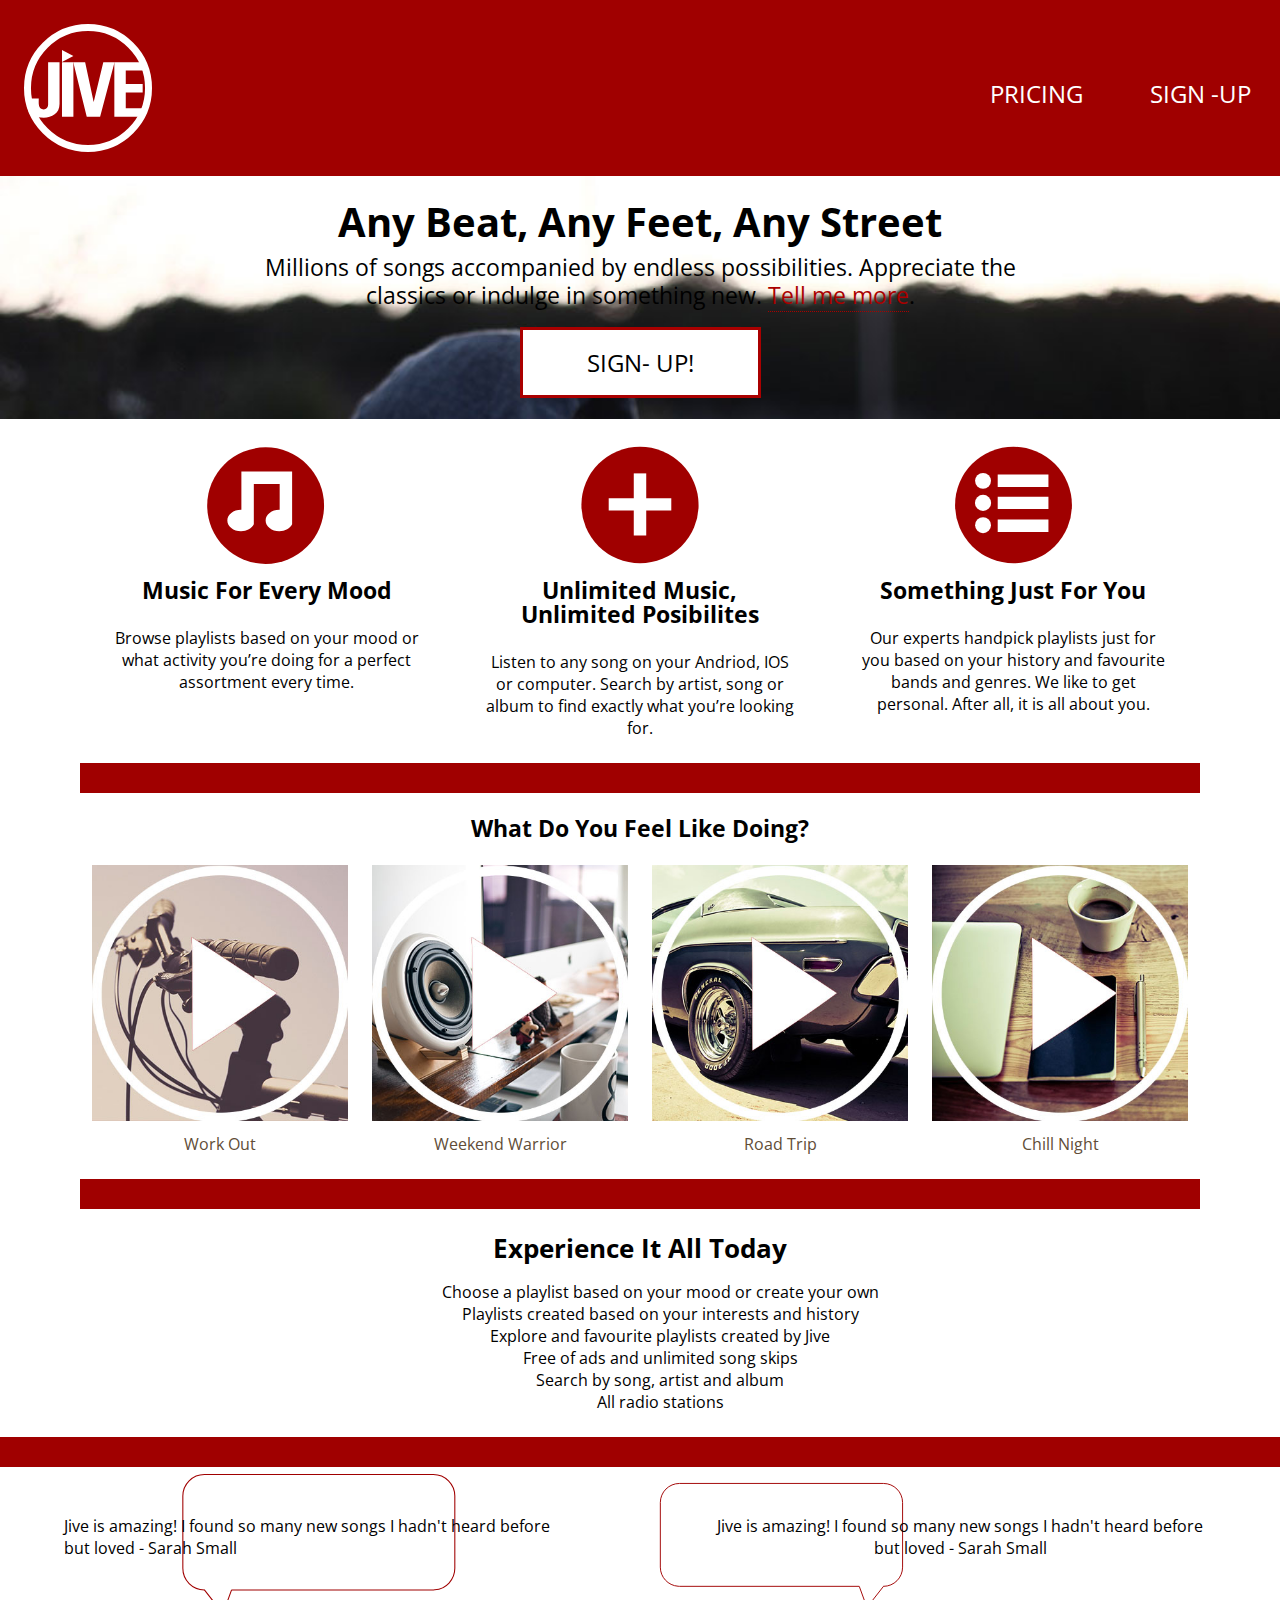
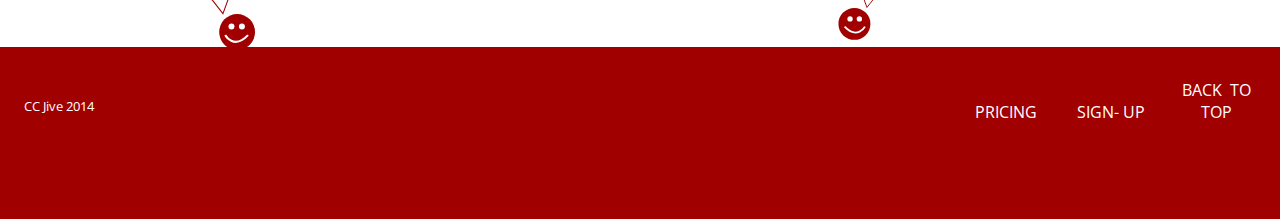
==== index.html @ 1bc7a4cd "styling added to form" ====
<!DOCTYPE html>
<html lang="en-ca">
<head>
  <meta charset="utf-8">
  <title>Jive</title>
  <meta name="viewport" content="width=device-width,initial-scale=1">
  <link href="css/main.css" rel="stylesheet">
  <link href="css/grid.css" rel="stylesheet">
  <link href="css/typography.css" rel="stylesheet">
    <link href='http://fonts.googleapis.com/css?family=Open+Sans+Condensed:300,300italic,700' rel='stylesheet' type='text/css'>
</head>

     <ul class="skip-links">
        <li><a href="#nav">Skip to Navigation</a></li>
        <li><a href="#main">Skip to Main Content</a></li>
        <li><a href="#playlists">Skip to Playlists</a></li>
    
    </ul>
    
<header role="banner" id="top" class="masthead red">

            <a href="index.html">       
                <img src="images/logo-jive.svg" alt="Jive Logo"                         class="jivelogo">       
            </a>
            
   
    <nav class="nav" nav id="nav" nav role="navigation">
        <ul>
                <li><a href="pricing.html">Pricing</a></li>
                <li><a href="signup.html">Sign&nbsp;-Up</a></li>
        </ul>
    </nav>
    
    
   
</header>
    
<main role="main" id="main">
    

<div class="billboard">      
        <h1 class="push-none">Any&nbsp;Beat, Any&nbsp;Feet, Any&nbsp;Street</h1>
            <h3 class="pad-top-half pad-bottom-half"> Millions of songs accompanied by endless possibilities. Appreciate the classics or indulge in something new. <a href="pricing.html" class="tellmemore">Tell&nbsp;me&nbsp;more</a>.
            </h3>
    
        <div class="signupbutton">
            <p><a href="signup.html" >Sign-&nbsp;up!</a></p>
    </div>
            
</div>
    
<div class="innerbody">    
   
<div class="grid pad-top">

    <figure class="unit unit-xs-1 unit-s-1 unit-m-1-3 unit-l-1-3">
        <img src="images/icon-music.svg" alt="music note"  class="icons pad-bottom-half">
               <div class="describe"> 
                <h3>Music for every mood</h3>
                    <figcaption>Browse playlists based on your mood or what activity you’re doing for a perfect assortment every time. 
                    </figcaption>
            </div>
    </figure>
        
    
    <figure class="unit unit-xs-1 unit-s-1 unit-m-1-3 unit-l-1-3">
        <img src="images/icon-add.svg" alt="plus sign" class="icons pad-bottom-half">
        <div class="describe"> 
            <h3>Unlimited music, unlimited&nbsp;posibilites </h3>
                <figcaption>Listen to any song on your Andriod, IOS or computer. Search by artist, song or album to find exactly what you’re looking for. 
           </figcaption>
        </div>
    </figure>
    
    
       <figure class="unit unit-xs-1 unit-s-1 unit-m-1-3 unit-l-1-3 pad-bottom">
        <img src="images/icon-suggest.svg" alt="suggestions" class="icons pad-bottom-half">
           <div class="describe"> 
            <h3>Something just for you</h3>
                <figcaption>Our experts handpick playlists just for you based on your history and favourite bands and genres. We like to get personal. After&nbsp;all, it is all about you.            </figcaption>
            </div>
    </figure>
        
</div>
    

    
    <hr>    
    
    
<div class="grid">
    <div class="unit unit-xs-1 unit-s-1 unit-m-1-1 unit-l-1-1 playlists" id="playlists">
        
        <h3>What do you feel like doing?</h3>
                      
        <div class="grid">
            <div class="unit unit-xs-1 unit-s-1-2 unit-m-1-4 unit-l-1-4 gutter-half">

                        <a href="images/pl-workout.jpg">
                            <figure><img src="images/pl-workout.jpg"> 
                                <figcaption class="island-half">Work Out</figcaption>
                            </figure>
                        </a>
                </div>
    

                <div class="unit unit-xs-1 unit-s-1-2 unit-m-1-4 unit-l-1-4 gutter-half">
                 
                       <a href="images/pl-wknd.jpg"> 
                           <figure>
                               <img src=images/pl-wknd.jpg>
                                <figcaption class="island-half">Weekend Warrior</figcaption>
                           </figure>
                       </a>
                      
                    
                    
                </div>
        

                <div class="unit unit-xs-1 unit-s-1-2 unit-m-1-4 unit-l-1-4 gutter-half pad-bottom-half">
                  
                       <a href="images/pl-car.jpg"> 
                           <figure>
                               <img src=images/pl-car.jpg>
                                 <figcaption class="island-half">Road Trip</figcaption>
                           </figure>
                       </a>
                    
                </div>

                <div class="unit unit-xs-1 unit-s-1-2 unit-m-1-4 unit-l-1-4 gutter-half pad-bottom-half">
                   
                       <a href="images/pl-chill.jpg">
                           <figure>
                               <img src=images/pl-chill.jpg>
                                 <figcaption class="island-half">Chill Night</figcaption>
                            </figure>
                       </a>
                    
                </div>
                      
                </div>
        </div>
</div>
    
    <hr>
     <div class="gutter">
        <h2 class="push-none centertext">experience it all today</h2>
     
        <ul class="list">
             <li>Choose a playlist based on your mood or create your own</li>
            <li>Playlists created based on your interests and history</li>
            <li>Explore and favourite playlists created by Jive</li>
            <li>Free of ads and unlimited song skips</li>
            <li>Search by song, artist and album</li>
            <li>All radio stations</li>
        </ul>  
    </div>
</div>
    
    <hr class="push-none">
    
    
<div class="grid bubbles">        
    <div class="bubble-left unit unit-xs-1 unit-m-1-2 unit-l-1-2">          <p class="review">Jive is amazing! I found so many new songs I hadn't heard before but loved - Sarah Small</p>
    </div>
    
        <div class="bubble-right unit unit-xs-1 unit-m-1-2 unit-l-1-2">
              <p class="review">Jive is amazing! I found so many new songs I hadn't heard before but loved - Sarah Small</p>
        </div>
        
</div>
    
    
</main>  
    
    <footer class="footer red">

        <nav class="nav-btm">
            
                <ul> 
                        
                    <li><a href="pricing.html">Pricing</a></li>
        
                    <li><a href="signup.html">Sign-&nbsp;Up</a></li>
                        
                    <li><a href="#nav" class="nav-btn">Back&nbsp; to top</a></li>
                    
                </ul>
        </nav>
        
        <p role="contentinfo" class="legal micro">CC Jive 2014</p>
        
    </footer>  
</html>
---- css/main.css ----
@-moz-viewport { width: device-width; scale: 1; }
@-ms-viewport { width: device-width; scale: 1; }
@-o-viewport { width: device-width; scale: 1; }
@-webkit-viewport { width: device-width; scale: 1; }
@viewport { width: device-width; scale: 1; }

html {
  margin: 0;
  padding: 0;
  box-sizing: border-box;
  font-family: 'Open Sans Condensed', sans-serif;
  -moz-text-size-adjust: 100%;
  -ms-text-size-adjust: 100%;
  -webkit-text-size-adjust: 100%;
  -o-text-size-adjust: 100%;
}


@media only screen and (min-width: 90em) {
     html {
         font-size: 120%;
     }
    
}

@media only screen and (min-width: 120em) {
     html {
         font-size: 130%;
     }
    
}

*, *:before, *:after {
  box-sizing: inherit;
}


body {
  margin: 0;
  padding: 0;
}


a:focus {
    outline: 3px solid #A00000;
}

.skip-links {
    margin:0;
    padding:0;
    list-style-type: none;
}

.skip-links a{
    position:absolute;
    top:-3em;
}

.skip-links a:focus {
    top:0;
    color:white;
    text-decoration: none;
    background-color: black;
    padding: 1rem;
    border: 1px solid #A00000;
    margin: .5rem;
}

.nav {
    font-family: 'Open Sans Condensed', sans-serif;
    text-transform: uppercase;
    text-align: center;
    overflow: hidden;
   
}

.nav ul {
    padding-left:0;
    list-style-type: none;
    margin:0;
    padding:0;
    overflow: hidden;
}

.nav ul li{
    overflow: hidden;
    margin:0;
    padding-left: 0;
    list-style: none;
    width:auto;
    text-decoration: none;
    text-align: center;
    font-size:1.5rem;
    overflow: hidden;
    
}
    
.nav ul li a{
    text-decoration: none;
    padding:.2em 1em;
}

.nav a,
.nav a:link,
.nav a:visited {
    display: block;
    color: white;
    text-decoration: none;
    padding:1rem;
}

.nav a:hover,
.nav a:focus,
.nav a:active,
.nav .nav-current,
.nav .nav-current:link,
.nav .nav-current:visited {
    border-bottom: 1px dotted white;
}

h1,h2,h3 {
    text-align: center;
    font-family: 'Open Sans Condensed', sans-serif;
    text-transform: capitalize; 
}

.jivelogo {
    height: 8em;
    width: auto;
    display: block;
    margin:1rem auto 0;
}

.nav-btm {
    list-style: none;
    font-family: 'Open Sans Condensed', sans-serif;
    text-transform: uppercase;
    text-align: center;
    overflow: hidden;
}

.nav-btm ul{
    list-style-type: none;
    text-decoration: none;
    padding-left:0;
    overflow: hidden;
}

.nav-btm li {
    margin: 0;
    width:auto;
    font-size:1rem;
    padding: 0;
    text-decoration: none;
}

.nav-btm a,
.nav-btm a:link,
.nav-btm a:visited {
    display: block;
    color: white;
    text-decoration: none;
    padding:1rem;
}

.nav-btm a:hover,
.nav-btm a:focus,
.nav-btm a:active,
.nav-btm .nav-current,
.nav-btm .nav-current:link,
.nav-btm .nav-current:visited {
    color: white;
    border-bottom: dotted 1px white;
}

.red{
    background-color: #A00000 ;
    overflow: hidden;
    margin: 0;
    padding: 0;
}

.billboard {
    background-size: cover;
    color:white;
    padding: 1.75rem 3rem 1.5rem;
    background-color: rgba(64,64,64,0.9);
    background-image: url(../images/flowers.jpg);
}

.billboard h1{
    font-size: 2.5rem;
    line-height: 2.5rem
}

.billboard h3{
    text-transform: none;
    font-weight: normal;
    line-height: 1.75rem;   
}

.tellmemore {
    text-decoration: none;
    border-bottom: 1px dotted white;
    color:white;
}

.signupbutton a,
.signupbutton a:link,
.signupbutton a:visited{
    padding:1rem 4rem 1rem;
    background-color: #FFF;
    color:#000;
    text-decoration: none;
    font-size: 1.5rem;
    text-transform: uppercase;
    border: 3px solid #a00;
    margin: -1rem auto 0;
    position: center;
}
    
.signupbutton a:hover{
    background-color: #A00;
    color:white;
    border: 3px solid black;
}

.signupbutton{
    text-align: center;
}

.signupfree a{
    text-decoration: none;
    text-align: center;
    align-content: center;
    display: block;
    border: 3px solid #a00;
    padding:1rem 0 1rem;
    width: 100%;
    font-size:1.5rem;
    text-transform: capitalize;
    font-weight: bold;
    color:black;
    background-color: white;
    overflow: hidden;
}

.signupfree a:hover{
    background-color: #a00;
    color:white;
    border: 3px solid black;
}

.signupfree{
    list-style-type: none;   
}

.lightgrey{
    background-color: #efefef;   
}

.icons{
    margin: 0 auto 0;
}

.describe{
    margin:0 2rem 0;
    text-align: center;
}

.bubbles{
    margin-left: auto;
    margin-right: auto;
    align-content: center;
    text-align: center;
}

.bubble-left{
    background-image: url(../images/bubble-left.svg);
    background-repeat: no-repeat;
    background-position: center;
    background-size: 20em;
    padding-bottom: 5.5rem;
    height: auto;
    text-align: left;
    margin: 0 auto 0;
}

.bubble-right{
    background-image: url(../images/bubble-right.svg);
    background-repeat: no-repeat;
    padding-bottom: 5.5rem;
    height: auto;
    text-align: center;
    overflow: hidden;
    margin: 0 auto 0;
}

.review{
    margin: 3rem 4rem 0;
}

.pricing {
    border: 1px solid #a0a0a0;
    background-color: white;

}

.pricingfree {
    border: 1px solid #a0a0a0;
    background-color: white;
}

.pricing h3,
.pricing p{
 margin: 1rem auto 1rem;   
}

.pricingsection figure img{
    height: 3rem;

}

.icontext{
    padding: 1rem;
    text-align: center;
    
}

.icontext:last-child{
    margin-right: 0;
}

.centertext {
    text-align: center;
    list-style-type: none;
    line-height: 2rem;
    padding-bottom: 1rem;
}

fieldset{
 border-color: #a00;   
}

.list{
    
}

.innerbody {
}

hr{
    border: solid 15px #a00000;
}

fieldset{
    font-size: 2rem;
}

label{
    display:block;
    font-size: 1.25rem;
}

input, 
textarea,
select{
 font-size: 1.5rem;
}

input,
textarea,
select,{
    width:12em;
}

button {
    text-decoration: none;
    text-align: center;
    align-content: center;
    display: block;
    border: 3px solid #a00;
    padding:1rem 0 1rem;
    width: 100%;
    font-size:1.5rem;
    text-transform: capitalize;
    color:black;
    background-color: white;
    overflow: hidden;
    cursor:pointer;
    
}

.formpad{
    margin:0 auto 0;   
}


@media only screen and (min-width: 20em){
    
    .nav ul {
        margin:1rem auto 0;
    }

     .nav ul li {
         display:inline-block;
         width: 45%;
     } 
    
     .pricing,
     .pricingfree{
        margin:0 .5rem 0;   
    }

}

@media only screen and (min-width: 30em){
    
    .pricing,
    .pricingfree{
        margin:0 3rem 0;   
    }
    
    
}

@media only screen and (min-width: 40em) {
    
    .billboard {
        background-color: #efefef;
        color:black;
        padding:1.6rem 8rem 1rem;
    }
    
    .jivelogo {
        float:left;
        display: inline;
        margin: 1.5rem 1.5rem;
        width: auto;
    }
    
      .nav ul{
        margin:4.3rem 0 0;
        width:100%;
        
    }
    
    .list {
        text-align: center;
        list-style-type: none;
        padding-bottom: 0;
    }
    
    .nav-btm ul{
        margin: 1rem auto 0;
    }
    
    .nav-btm ul li {
        display: inline-block;
        width:30%
    }
    
    .signup {
     background-color: #a00;   
    }
    
    .tellmemore{
    color:#A00;
    border-bottom: 1px dotted #A00;
    
    }
    
    .bubble{
        float:left;
        margin:0 -3rem 0;
    }
    
     .pricing {
        margin:0 2rem 0;   
    }
    
    .pricingfree {
     margin: 8.8rem 2rem 0;   
    }

    
}


@media only screen and (min-width: 50em) {
     .pricing {
        margin:0 3rem 0;   
    }
    
     .pricingfree {
     margin: 7.5rem 3rem 0;   
    }
    
}

@media only screen and (min-width: 60em) {
    
    
     .billboard {
        background-color: #efefef;
        color:black;
        padding:1.6rem 15rem 1rem;
    }
    
    .jivelogo {
        float:left;
        display: inline;
        margin: 1.5rem 1.5rem;
        width: auto;
    }
    
    .nav {
        float:right;
        
    }
    
    .nav ul{
        margin:3.8rem 0 0;
        width:100%;
        
    }    
    
     .nav ul li {
     width: 10rem;
    } 
    
    .nav-btm {
        float:right;
    }
    
    .nav-btm ul{
        margin: 1rem auto 0;
    }
    
      .nav-btm ul li {
        display: inline-block;
        width:30%
    }
    
    .innerbody {
        margin:0rem 5rem 0rem;
    }
    
    .circlecenter{
        margin:0 auto .5rem;
    }
    
    .legal{
        margin:3rem 0 0 1.5rem;
        float:left;
    }
    
     .pricing {
        margin:0 6rem 0;   
    }
    
     .pricingfree {
     margin: 8.8rem 6rem 0;   
    }
    
}


.friends {
    width: 100%;
    padding: 8rem 0;
    position: relative;
    background-image: url(../images/music.jpg);
    background-size: cover;
    overflow: hidden;
}

.sunset {
    width: 100%;
    padding: 8rem 0;
    position: relative;
    background-image: url(../images/sunset2.jpg);
    background-size: cover;
    overflow: hidden;
}

.boat {
    width: 100%;
    padding: 8rem 0;
    position: relative;
    background-image: url(../images/boat.jpg);
    background-size: cover;
    overflow: hidden;
}

img {
    display:block;
    width:100%;
}



.playlists {
    padding-left:0;
    padding-right: 0;
    list-style-type: none;
}


.playlists a {
    text-align:center;
    text-decoration:none;
    list-style-type: none;
    text-align:center;
    color: #614D37;
    overflow: hidden;
    font-family: 'Open Sans Condensed', sans-serif;
  
}

.playlists figure {
    padding-left: 0;
    margin-bottom: 0;

}

.footer{
    padding: 0 0 5rem 0;
    overflow: hidden;
}

.legal{
    text-align: center;
    color:white;
}
---- css/grid.css ----
.grid {
  margin: 0;
  padding: 0;
  letter-spacing: -0.31em;
  text-rendering: optimizespeed;
  display: -webkit-flex;
  -webkit-flex-flow: row wrap;
  display: -ms-flexbox;
  -ms-flex-flow: row wrap;
  display: flex;
  flex-flow: row wrap;
}

.grid-bottom {
  -webkit-align-items: flex-end;
  -ms-align-items: flex-end;
  align-items: flex-end;
}

.grid-middle {
  -webkit-align-items: center;
  -ms-align-items: center;
  align-items: center;
}

.grid-stretch {
  -webkit-align-items: stretch;
  -ms-align-items: stretch;
  align-items: stretch;
}

.opera-only :-o-prefocus, .grid {
  word-spacing: -0.43em;
}

.unit {
  letter-spacing: normal;
  text-rendering: auto;
  vertical-align: top;
  word-spacing: normal;
  display: inline-block;
  visibility: visible;
}

.grid-bottom .unit {
  vertical-align: bottom;
}

.grid-middle .unit {
  vertical-align: middle;
}

.unit[class*="push-"],
.unit[class*="pull-"] {
  position: relative;
}

.unit-xs-hidden {
  display: none;
  visibility: hidden;
}

.unit-xs-centered {
  margin: 0 auto;
}

.unit-xs-1 {
  display: block;
  visibility: visible;
  width: 100%;
}

.unit-offset-xs-0 {
  margin-left: 0;
}

.unit-push-xs-0,
.unit-pull-xs-0 {
  left: 0;
}

.unit-xs-1-2 {
  width: 50.0000%;
}

.unit-offset-xs-1-2 {
  margin-left: 50.0000%;
}

.unit-push-xs-1-2 {
  left: 50.0000%;
}

.unit-pull-xs-1-2 {
  left: -50.0000%;
}

.unit-xs-1-3 {
  width: 33.3333%;
}

.unit-offset-xs-1-3 {
  margin-left: 33.3333%;
}

.unit-push-xs-1-3 {
  left: 33.3333%;
}

.unit-pull-xs-1-3 {
  left: -33.3333%;
}

.unit-xs-2-3 {
  width: 66.6667%;
}

.unit-offset-xs-2-3 {
  margin-left: 66.6667%;
}

.unit-push-xs-2-3 {
  left: 66.6667%;
}

.unit-pull-xs-2-3 {
  left: -66.6667%;
}

.unit-xs-1-4 {
  width: 25.0000%;
}

.unit-offset-xs-1-4 {
  margin-left: 25.0000%;
}

.unit-push-xs-1-4 {
  left: 25.0000%;
}

.unit-pull-xs-1-4 {
  left: -25.0000%;
}

.unit-xs-3-4 {
  width: 75.0000%;
}

.unit-offset-xs-3-4 {
  margin-left: 75.0000%;
}

.unit-push-xs-3-4 {
  left: 75.0000%;
}

.unit-pull-xs-3-4 {
  left: -75.0000%;
}

.unit-xs-1-2,.unit-xs-1-3,.unit-xs-2-3,.unit-xs-1-4,.unit-xs-3-4 {
  display: inline-block;
  visibility: visible;
}

@media only screen and (min-width: 20em) {

.unit-s-hidden {
  display: none;
  visibility: hidden;
}

.unit-s-centered {
  margin: 0 auto;
}

.unit-s-1 {
  display: block;
  visibility: visible;
  width: 100%;
}

.unit-offset-s-0 {
  margin-left: 0;
}

.unit-push-s-0,
.unit-pull-s-0 {
  left: 0;
}

.unit-s-1-2 {
  width: 50.0000%;
}

.unit-offset-s-1-2 {
  margin-left: 50.0000%;
}

.unit-push-s-1-2 {
  left: 50.0000%;
}

.unit-pull-s-1-2 {
  left: -50.0000%;
}

.unit-s-1-3 {
  width: 33.3333%;
}

.unit-offset-s-1-3 {
  margin-left: 33.3333%;
}

.unit-push-s-1-3 {
  left: 33.3333%;
}

.unit-pull-s-1-3 {
  left: -33.3333%;
}

.unit-s-2-3 {
  width: 66.6667%;
}

.unit-offset-s-2-3 {
  margin-left: 66.6667%;
}

.unit-push-s-2-3 {
  left: 66.6667%;
}

.unit-pull-s-2-3 {
  left: -66.6667%;
}

.unit-s-1-4 {
  width: 25.0000%;
}

.unit-offset-s-1-4 {
  margin-left: 25.0000%;
}

.unit-push-s-1-4 {
  left: 25.0000%;
}

.unit-pull-s-1-4 {
  left: -25.0000%;
}

.unit-s-3-4 {
  width: 75.0000%;
}

.unit-offset-s-3-4 {
  margin-left: 75.0000%;
}

.unit-push-s-3-4 {
  left: 75.0000%;
}

.unit-pull-s-3-4 {
  left: -75.0000%;
}

.unit-s-1-2,.unit-s-1-3,.unit-s-2-3,.unit-s-1-4,.unit-s-3-4 {
  display: inline-block;
  visibility: visible;
}

}

@media only screen and (min-width: 38em) {

.unit-m-hidden {
  display: none;
  visibility: hidden;
}

.unit-m-centered {
  margin: 0 auto;
}

.unit-m-1 {
  display: block;
  visibility: visible;
  width: 100%;
}

.unit-offset-m-0 {
  margin-left: 0;
}

.unit-push-m-0,
.unit-pull-m-0 {
  left: 0;
}

.unit-m-1-2 {
  width: 50.0000%;
}

.unit-offset-m-1-2 {
  margin-left: 50.0000%;
}

.unit-push-m-1-2 {
  left: 50.0000%;
}

.unit-pull-m-1-2 {
  left: -50.0000%;
}

.unit-m-1-3 {
  width: 33.3333%;
}

.unit-offset-m-1-3 {
  margin-left: 33.3333%;
}

.unit-push-m-1-3 {
  left: 33.3333%;
}

.unit-pull-m-1-3 {
  left: -33.3333%;
}

.unit-m-2-3 {
  width: 66.6667%;
}

.unit-offset-m-2-3 {
  margin-left: 66.6667%;
}

.unit-push-m-2-3 {
  left: 66.6667%;
}

.unit-pull-m-2-3 {
  left: -66.6667%;
}

.unit-m-1-4 {
  width: 25.0000%;
}

.unit-offset-m-1-4 {
  margin-left: 25.0000%;
}

.unit-push-m-1-4 {
  left: 25.0000%;
}

.unit-pull-m-1-4 {
  left: -25.0000%;
}

.unit-m-3-4 {
  width: 75.0000%;
}

.unit-offset-m-3-4 {
  margin-left: 75.0000%;
}

.unit-push-m-3-4 {
  left: 75.0000%;
}

.unit-pull-m-3-4 {
  left: -75.0000%;
}

.unit-m-1-2,.unit-m-1-3,.unit-m-2-3,.unit-m-1-4,.unit-m-3-4 {
  display: inline-block;
  visibility: visible;
}

}

@media only screen and (min-width: 60em) {

.unit-l-hidden {
  display: none;
  visibility: hidden;
}

.unit-l-centered {
  margin: 0 auto;
}

.unit-l-1 {
  display: block;
  visibility: visible;
  width: 100%;
}

.unit-offset-l-0 {
  margin-left: 0;
}

.unit-push-l-0,
.unit-pull-l-0 {
  left: 0;
}

.unit-l-1-2 {
  width: 50.0000%;
}

.unit-offset-l-1-2 {
  margin-left: 50.0000%;
}

.unit-push-l-1-2 {
  left: 50.0000%;
}

.unit-pull-l-1-2 {
  left: -50.0000%;
}

.unit-l-1-3 {
  width: 33.3333%;
}

.unit-offset-l-1-3 {
  margin-left: 33.3333%;
}

.unit-push-l-1-3 {
  left: 33.3333%;
}

.unit-pull-l-1-3 {
  left: -33.3333%;
}

.unit-l-2-3 {
  width: 66.6667%;
}

.unit-offset-l-2-3 {
  margin-left: 66.6667%;
}

.unit-push-l-2-3 {
  left: 66.6667%;
}

.unit-pull-l-2-3 {
  left: -66.6667%;
}

.unit-l-1-4 {
  width: 25.0000%;
}

.unit-offset-l-1-4 {
  margin-left: 25.0000%;
}

.unit-push-l-1-4 {
  left: 25.0000%;
}

.unit-pull-l-1-4 {
  left: -25.0000%;
}

.unit-l-3-4 {
  width: 75.0000%;
}

.unit-offset-l-3-4 {
  margin-left: 75.0000%;
}

.unit-push-l-3-4 {
  left: 75.0000%;
}

.unit-pull-l-3-4 {
  left: -75.0000%;
}

.unit-l-1-2,.unit-l-1-3,.unit-l-2-3,.unit-l-1-4,.unit-l-3-4 {
  display: inline-block;
  visibility: visible;
}

}
---- css/typography.css ----
html {
font-family: 'Open Sans Condensed', sans-serif;
}


@media only screen and (min-width: 90em) {

  html {
    font-size: 120%;
  }

}

@media only screen and (min-width: 120em) {

  html {
    font-size: 130%;
  }

}

h1, h2, h3, h4, h5, h6,
p, ul, ol, dl, dd, figure,
blockquote, details, hr,
fieldset, pre, table {
  margin: 0 0 1.5rem;
}

.yotta {
  font-size: 2.2807rem;
  line-height: 1.3154;
}

.zetta {
  font-size: 2.0273rem;
  line-height: 1.4798;
}

h1, .exa {
  font-size: 1.8020rem;
  line-height: 1.6648;
}

h2, .peta {
  font-size: 1.6018rem;
  line-height: 1.8729;
}

h3, .tera {
  font-size: 1.4238rem;
  line-height: 1.0535;
}

h4, .giga {
  font-size: 1.2656rem;
  line-height: 1.1852;
}

h5, .mega {
  font-size: 1.1250rem;
  line-height: 1.3333;
}

h6, .kilo {
  font-size: 1.0000rem;
  line-height: 1.5000;
}

small, .milli {
  font-size: 0.8889rem;
  line-height: 1.6875;
}

.micro {
  font-size: 0.7901rem;
  line-height: 1.8984;
}

sub,
sup {
  font-size: 75%;
  line-height: 1px;
  position: relative;
  vertical-align: baseline;
}

sup {
  top: -0.5em;
}

sub {
  bottom: -0.25em;
}

.text-left {
  text-align: left;
}

.text-right {
  text-align: right;
}

.text-center {
  text-align: center;
}

.normal {
  font-weight: normal;
}

.bold {
  font-weight: bold;
}

.italic {
  font-style: italic;
}

.push {
  margin-bottom: 1.5rem;
}

.push-none, .push-0 {
  margin-bottom: 0;
}

.push-double, .push-2 {
  margin-bottom: 3.0000rem;
}

.push-half, .push-1-2 {
  margin-bottom: 0.7500rem;
}

.pad-top, .pad-t {
  padding-top: 1.5rem;
}

.pad-bottom, .pad-b {
  padding-bottom: 1.5rem;
}

.pad-top-double, .pad-t-2 {
  padding-top: 3.0000rem;
}

.pad-bottom-double, .pad-b-2 {
  padding-bottom: 3.0000rem;
}

.pad-top-half, .pad-t-1-2 {
  padding-top: 0.7500rem;
}

.pad-bottom-half, .pad-b-1-2 {
  padding-bottom: 0.7500rem;
}

.island {
  padding: 1.5rem;
}

.island-half, .island-1-2 {
  padding: 0.7500rem;
}

.island-double, .island-2 {
  padding: 3.0000rem;
}

.gutter {
  padding-left: 1.5rem;
  padding-right: 1.5rem;
}

.gutter-half, .gutter-1-2 {
  padding-left: 0.7500rem;
  padding-right: 0.7500rem;
}

.gutter-double, .gutter-2 {
  padding-left: 3.0000rem;
  padding-right: 3.0000rem;
}
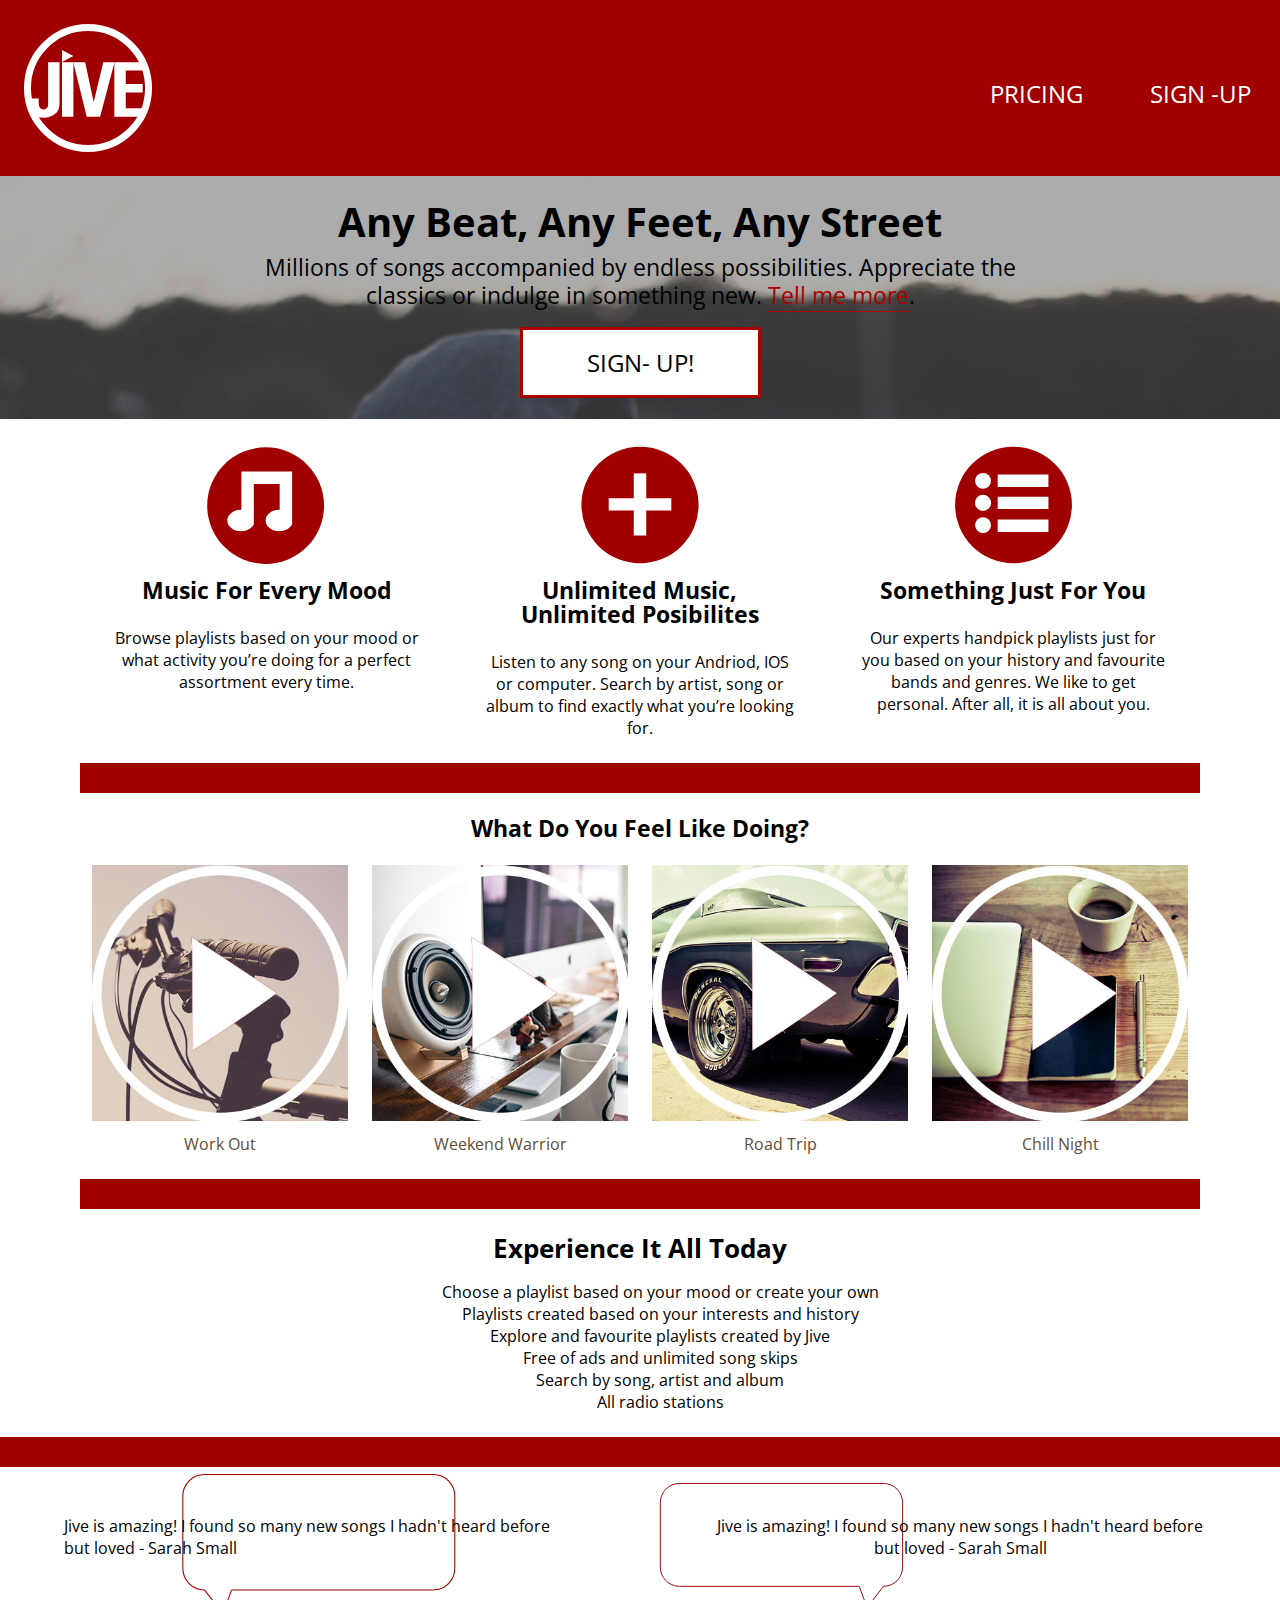
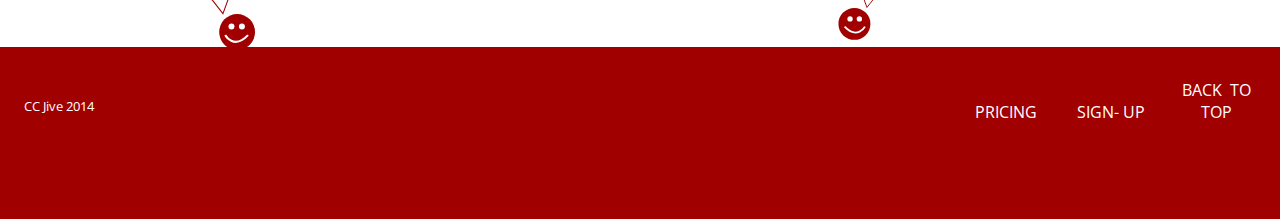
==== commit 17ca10b8: "grey box shadow added over billboard" ====
--- a/index.html
+++ b/index.html
@@ -38,7 +38,8 @@
 <main role="main" id="main">
     
 
-<div class="billboard">      
+<div class="billboard">
+   
         <h1 class="push-none">Any&nbsp;Beat, Any&nbsp;Feet, Any&nbsp;Street</h1>
             <h3 class="pad-top-half pad-bottom-half"> Millions of songs accompanied by endless possibilities. Appreciate the classics or indulge in something new. <a href="pricing.html" class="tellmemore">Tell&nbsp;me&nbsp;more</a>.
             </h3>
@@ -46,8 +47,7 @@
         <div class="signupbutton">
             <p><a href="signup.html" >Sign-&nbsp;up!</a></p>
     </div>
-            
-</div>
+    </div>
     
 <div class="innerbody">    
    
--- a/css/main.css
+++ b/css/main.css
@@ -186,6 +186,17 @@
     padding: 1.75rem 3rem 1.5rem;
     background-color: rgba(64,64,64,0.9);
     background-image: url(../images/flowers.jpg);
+    position: relative;
+    box-shadow: inset 0 0 0 1000px rgba(0,0,0,.4)
+}
+
+.greylayer {
+    background-color: rgba(248, 247, 216, 0.7);
+    position: absolute;
+    top: 0;
+    left: 0;
+    width: 100%;
+    height: 100%;   
 }
 
 .billboard h1{
@@ -355,6 +366,8 @@
 
 fieldset{
     font-size: 2rem;
+    margin: 0 auto 0;
+    width: 100%;
 }
 
 label{
@@ -369,12 +382,16 @@
 }
 
 input,
-textarea,
-select,{
-    width:12em;
-}
-
-button {
+select{
+ width: 100%   
+}
+
+
+form div{
+    padding-bottom: 1rem;   
+}
+
+button{
     text-decoration: none;
     text-align: center;
     align-content: center;
@@ -388,9 +405,14 @@
     background-color: white;
     overflow: hidden;
     cursor:pointer;
-    
-}
-
+}
+
+button:hover{
+    background-color: #A00;
+    color:white;
+    border: 3px solid black;
+
+}
 .formpad{
     margin:0 auto 0;   
 }
@@ -411,6 +433,10 @@
      .pricingfree{
         margin:0 .5rem 0;   
     }
+    
+    .formpad{
+        margin:0 .5rem 0;   
+    }
 
 }
 
@@ -420,6 +446,10 @@
     .pricingfree{
         margin:0 3rem 0;   
     }
+    
+    .formpad{
+        margin:0 4rem 0;   
+}
     
     
 }
@@ -430,6 +460,7 @@
         background-color: #efefef;
         color:black;
         padding:1.6rem 8rem 1rem;
+        box-shadow: inset 0 0 0 1000px rgba(90,90,90,.5)
     }
     
     .jivelogo {
@@ -480,10 +511,12 @@
     }
     
     .pricingfree {
-     margin: 8.8rem 2rem 0;   
-    }
-
-    
+        margin: 8.8rem 2rem 0;   
+    }
+    
+    .formpad{
+        margin:0 10rem 0;   
+}    
 }
 
 
@@ -495,6 +528,10 @@
      .pricingfree {
      margin: 7.5rem 3rem 0;   
     }
+    
+    .formpad{
+        margin:0 15rem 0;   
+}
     
 }
 
@@ -563,6 +600,9 @@
      margin: 8.8rem 6rem 0;   
     }
     
+    .formpad{
+        margin:0 20em 0;   
+    }
 }
 
 
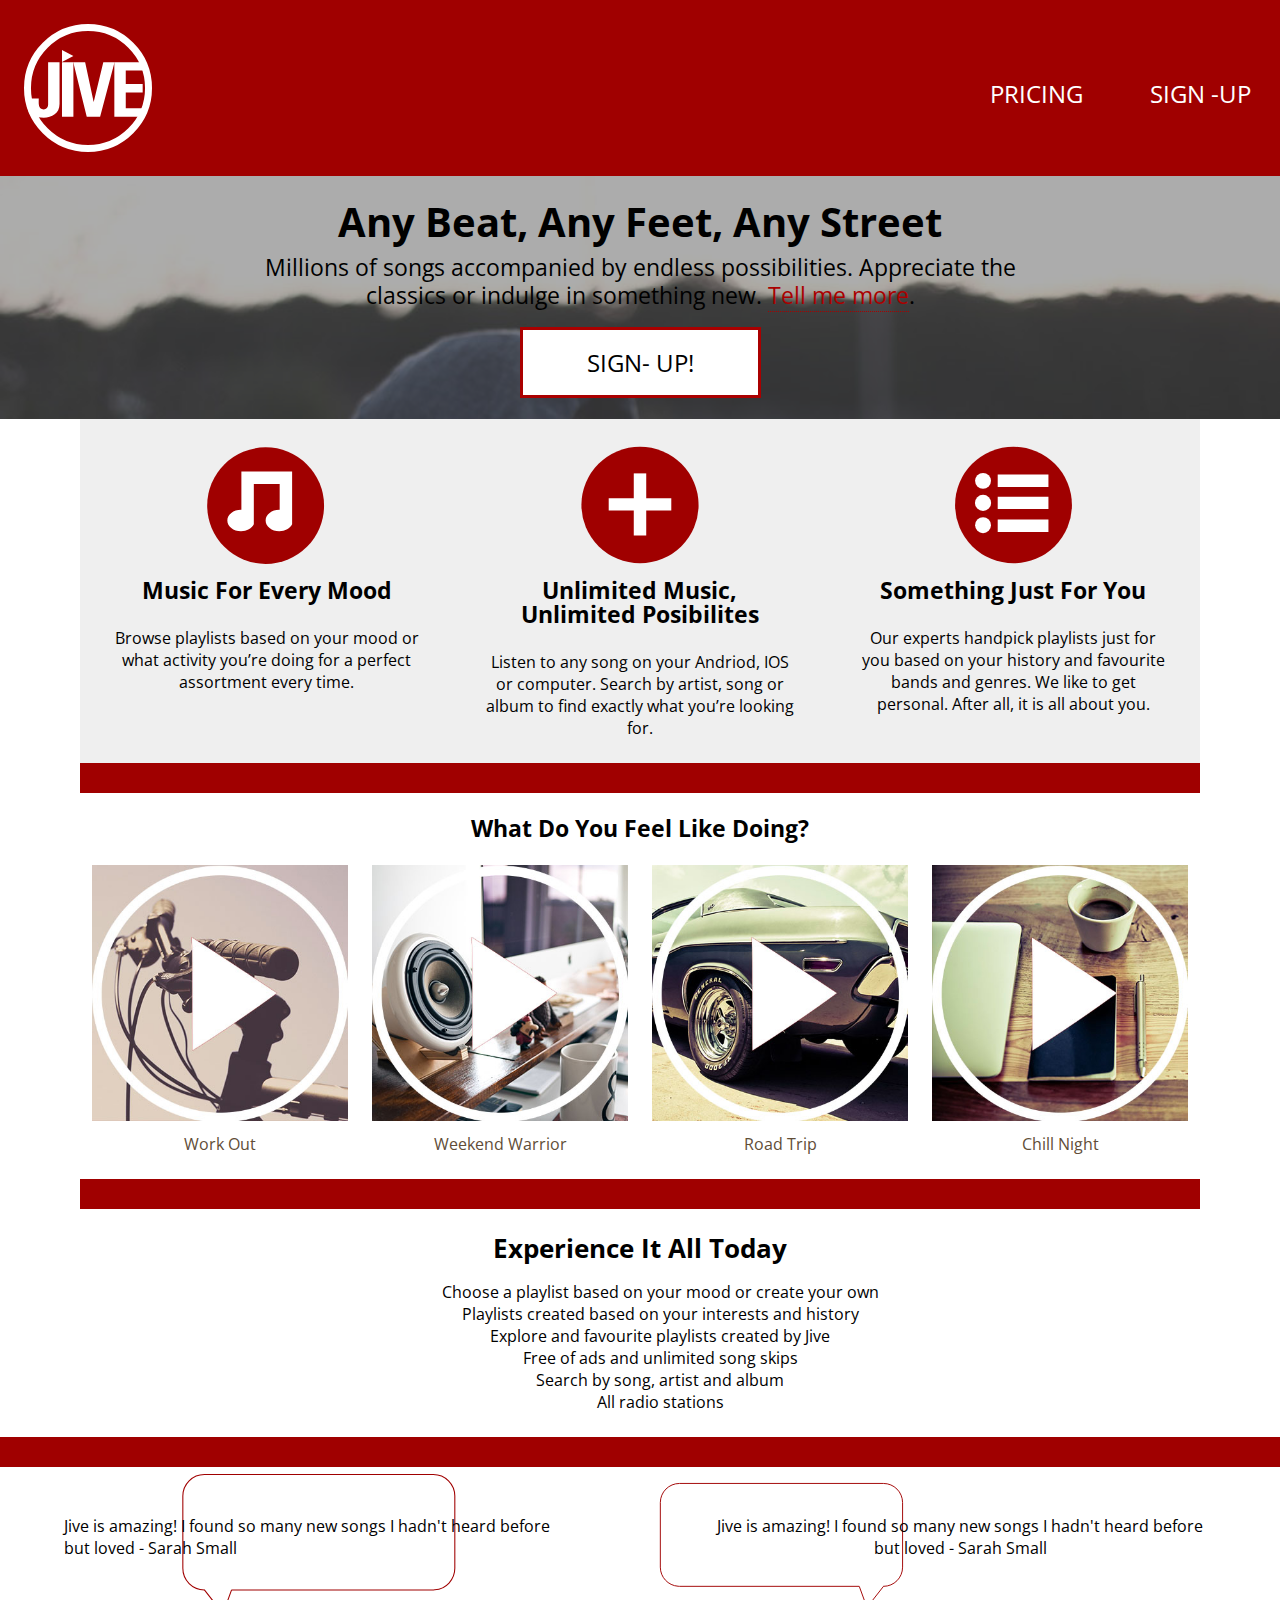
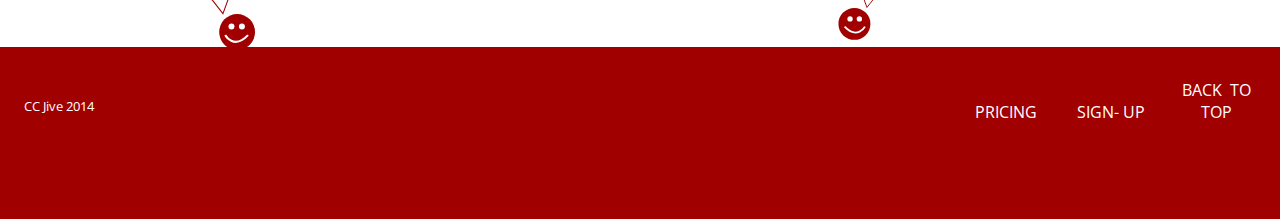
==== commit 779e5a9b: "pricing boxes edited" ====
--- a/index.html
+++ b/index.html
@@ -51,7 +51,7 @@
     
 <div class="innerbody">    
    
-<div class="grid pad-top">
+<div class="grid pad-top lightgrey">
 
     <figure class="unit unit-xs-1 unit-s-1 unit-m-1-3 unit-l-1-3">
         <img src="images/icon-music.svg" alt="music note"  class="icons pad-bottom-half">
@@ -84,7 +84,6 @@
 </div>
     
 
-    
     <hr>    
     
     
--- a/css/main.css
+++ b/css/main.css
@@ -190,21 +190,36 @@
     box-shadow: inset 0 0 0 1000px rgba(0,0,0,.4)
 }
 
-.greylayer {
-    background-color: rgba(248, 247, 216, 0.7);
-    position: absolute;
-    top: 0;
-    left: 0;
-    width: 100%;
-    height: 100%;   
-}
-
-.billboard h1{
+.billboardpricing {
+    background-size: cover;
+    color:white;
+    padding: 1.75rem 3rem 1.5rem;
+    background-color: rgba(64,64,64,0.9);
+    background-image: url(../images/sunset2.jpg);
+    position: relative;
+    box-shadow: inset 0 0 0 1000px rgba(0,0,0,.4)
+}
+
+.billboardsignup {
+    background-size: cover;
+    color:white;
+    padding: 1.75rem 3rem 1.5rem;
+    background-color: rgba(64,64,64,0.9);
+    background-image: url(../images/boat.jpg);
+    position: relative;
+    box-shadow: inset 0 0 0 1000px rgba(0,0,0,.6)
+}
+
+.billboard h1,
+.billboardpricing h1,
+.billboardsignup h1{
     font-size: 2.5rem;
     line-height: 2.5rem
 }
 
-.billboard h3{
+.billboard h3,
+.billboardpricing h3,
+.billboardsignup h3{
     text-transform: none;
     font-weight: normal;
     line-height: 1.75rem;   
@@ -314,17 +329,25 @@
 .pricing {
     border: 1px solid #a0a0a0;
     background-color: white;
+    padding: 1.5rem 1.5rem 1rem;
 
 }
 
 .pricingfree {
     border: 1px solid #a0a0a0;
     background-color: white;
-}
-
-.pricing h3,
+    padding: 1.5rem 1.5rem 1rem;
+}
+.pricingfree p{
+  margin: 1rem auto 0;   
+}
+
+.pricing h3,{
+ margin: 1rem auto 1rem;   
+}
+
 .pricing p{
- margin: 1rem auto 1rem;   
+    margin:1rem auto 0;
 }
 
 .pricingsection figure img{
@@ -405,6 +428,7 @@
     background-color: white;
     overflow: hidden;
     cursor:pointer;
+    font-family: 'Open Sans Condensed', sans-serif;
 }
 
 button:hover{
@@ -415,7 +439,7 @@
 }
 .formpad{
     margin:0 auto 0;   
-}
+}       
 
 
 @media only screen and (min-width: 20em){
@@ -461,6 +485,17 @@
         color:black;
         padding:1.6rem 8rem 1rem;
         box-shadow: inset 0 0 0 1000px rgba(90,90,90,.5)
+    }
+    
+    .billboardpricing{
+        color:black;
+        box-shadow: inset 0 0 0 1000px rgba(90,90,90,.5)
+    }
+    
+    .billboardsignup{
+        color:black;
+        box-shadow: inset 0 0 0 1000px rgba(90,90,90,.5)
+        
     }
     
     .jivelogo {
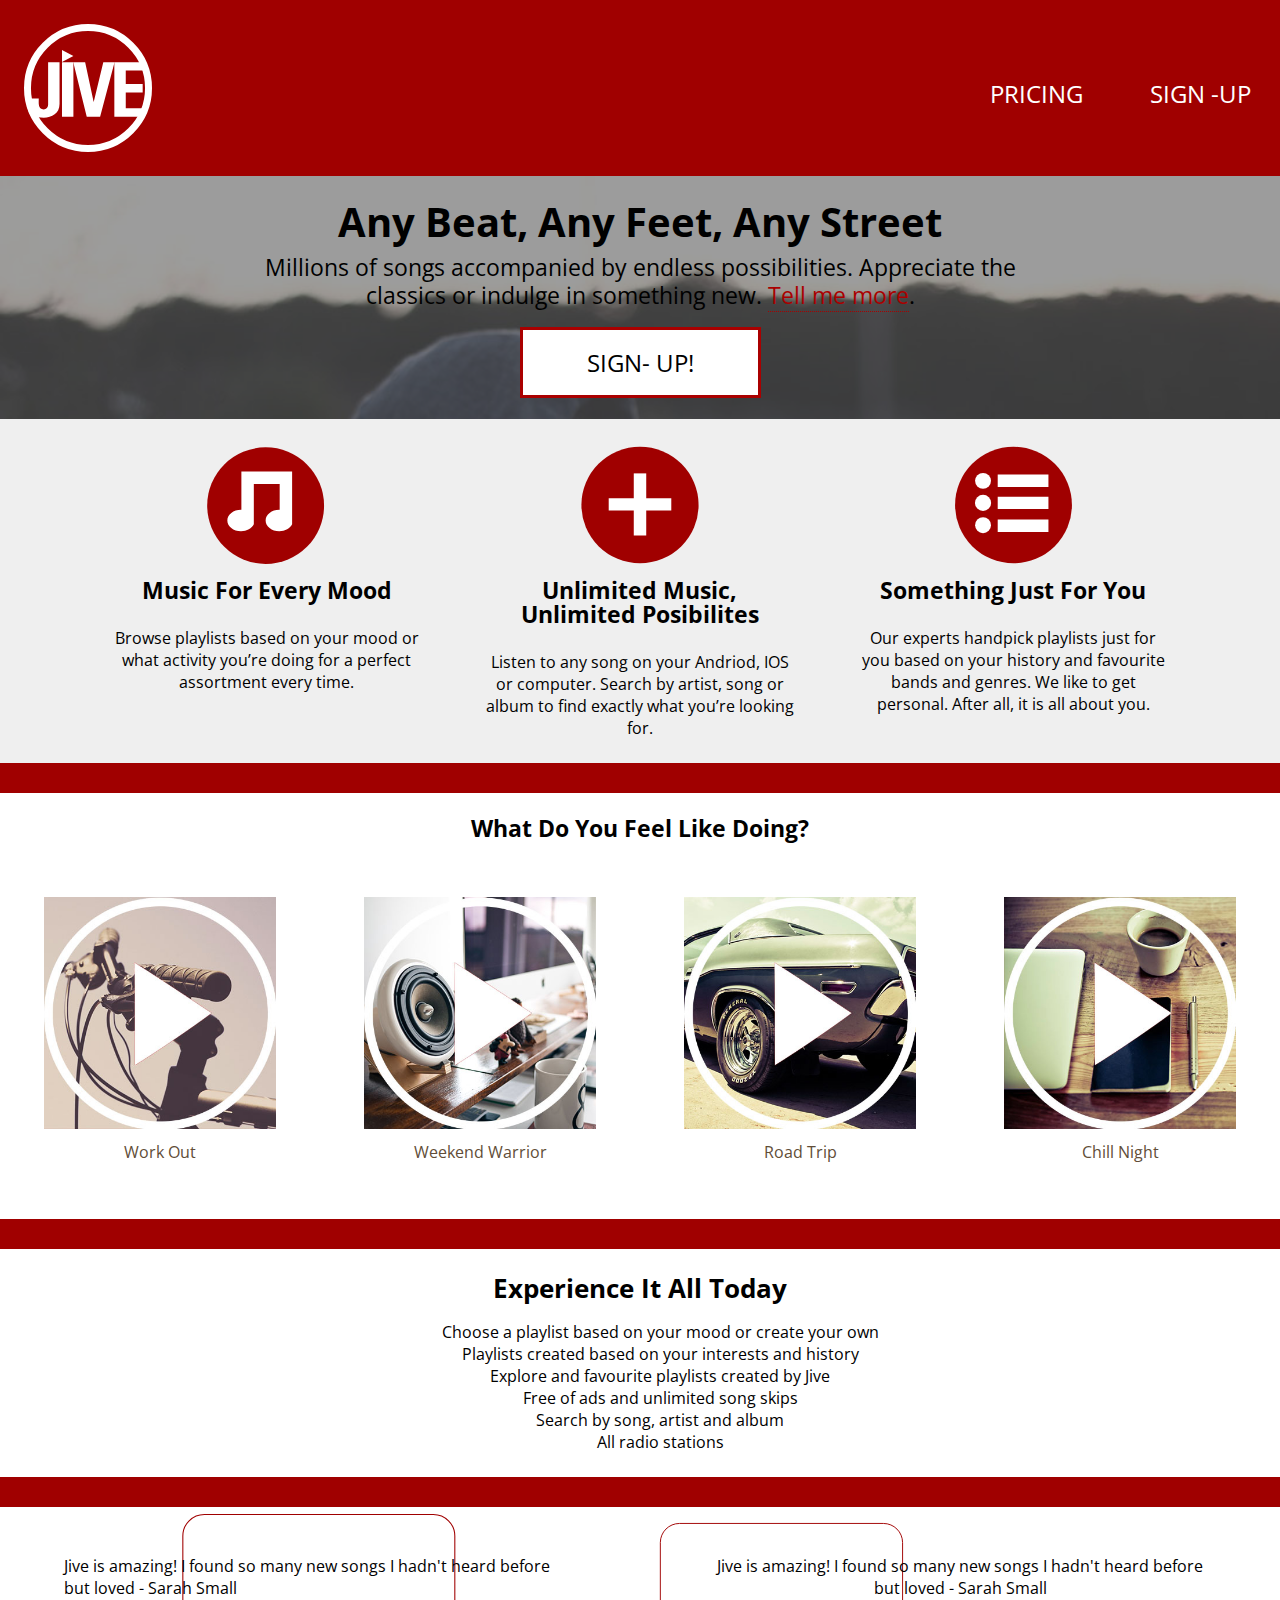
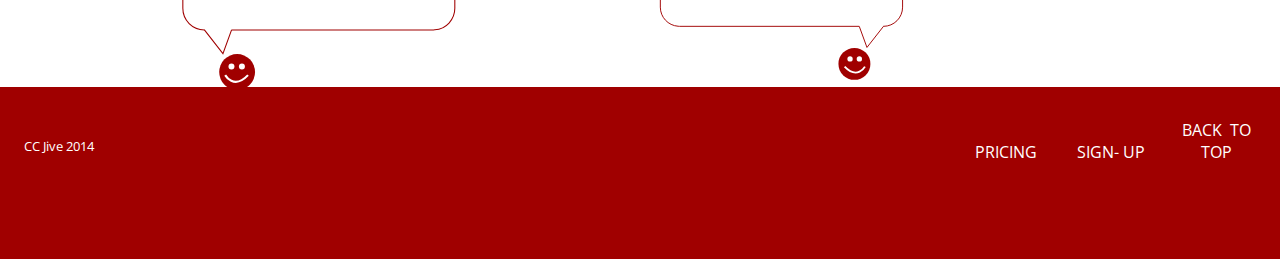
==== commit ac5be0c5: "inner body fixed" ====
--- a/index.html
+++ b/index.html
@@ -49,9 +49,13 @@
     </div>
     </div>
     
-<div class="innerbody">    
-   
-<div class="grid pad-top lightgrey">
+
+   
+<div class="lightgrey">
+    
+<div class="innerbody"> 
+        
+        <div class="grid pad-top">
 
     <figure class="unit unit-xs-1 unit-s-1 unit-m-1-3 unit-l-1-3">
         <img src="images/icon-music.svg" alt="music note"  class="icons pad-bottom-half">
@@ -82,13 +86,14 @@
     </figure>
         
 </div>
+</div>
+</div>
     
 
     <hr>    
     
     
-<div class="grid">
-    <div class="unit unit-xs-1 unit-s-1 unit-m-1-1 unit-l-1-1 playlists" id="playlists">
+    <div class="playlists" id="playlists">
         
         <h3>What do you feel like doing?</h3>
                       
@@ -141,7 +146,7 @@
                       
                 </div>
         </div>
-</div>
+
     
     <hr>
      <div class="gutter">
--- a/css/main.css
+++ b/css/main.css
@@ -373,14 +373,7 @@
 }
 
 fieldset{
- border-color: #a00;   
-}
-
-.list{
-    
-}
-
-.innerbody {
+    border-color: #a00;   
 }
 
 hr{
@@ -396,6 +389,11 @@
 label{
     display:block;
     font-size: 1.25rem;
+}
+
+.radiospan{
+    white-space: nowrap;
+    display:inline-block;
 }
 
 input, 
@@ -439,207 +437,7 @@
 }
 .formpad{
     margin:0 auto 0;   
-}       
-
-
-@media only screen and (min-width: 20em){
-    
-    .nav ul {
-        margin:1rem auto 0;
-    }
-
-     .nav ul li {
-         display:inline-block;
-         width: 45%;
-     } 
-    
-     .pricing,
-     .pricingfree{
-        margin:0 .5rem 0;   
-    }
-    
-    .formpad{
-        margin:0 .5rem 0;   
-    }
-
-}
-
-@media only screen and (min-width: 30em){
-    
-    .pricing,
-    .pricingfree{
-        margin:0 3rem 0;   
-    }
-    
-    .formpad{
-        margin:0 4rem 0;   
-}
-    
-    
-}
-
-@media only screen and (min-width: 40em) {
-    
-    .billboard {
-        background-color: #efefef;
-        color:black;
-        padding:1.6rem 8rem 1rem;
-        box-shadow: inset 0 0 0 1000px rgba(90,90,90,.5)
-    }
-    
-    .billboardpricing{
-        color:black;
-        box-shadow: inset 0 0 0 1000px rgba(90,90,90,.5)
-    }
-    
-    .billboardsignup{
-        color:black;
-        box-shadow: inset 0 0 0 1000px rgba(90,90,90,.5)
-        
-    }
-    
-    .jivelogo {
-        float:left;
-        display: inline;
-        margin: 1.5rem 1.5rem;
-        width: auto;
-    }
-    
-      .nav ul{
-        margin:4.3rem 0 0;
-        width:100%;
-        
-    }
-    
-    .list {
-        text-align: center;
-        list-style-type: none;
-        padding-bottom: 0;
-    }
-    
-    .nav-btm ul{
-        margin: 1rem auto 0;
-    }
-    
-    .nav-btm ul li {
-        display: inline-block;
-        width:30%
-    }
-    
-    .signup {
-     background-color: #a00;   
-    }
-    
-    .tellmemore{
-    color:#A00;
-    border-bottom: 1px dotted #A00;
-    
-    }
-    
-    .bubble{
-        float:left;
-        margin:0 -3rem 0;
-    }
-    
-     .pricing {
-        margin:0 2rem 0;   
-    }
-    
-    .pricingfree {
-        margin: 8.8rem 2rem 0;   
-    }
-    
-    .formpad{
-        margin:0 10rem 0;   
-}    
-}
-
-
-@media only screen and (min-width: 50em) {
-     .pricing {
-        margin:0 3rem 0;   
-    }
-    
-     .pricingfree {
-     margin: 7.5rem 3rem 0;   
-    }
-    
-    .formpad{
-        margin:0 15rem 0;   
-}
-    
-}
-
-@media only screen and (min-width: 60em) {
-    
-    
-     .billboard {
-        background-color: #efefef;
-        color:black;
-        padding:1.6rem 15rem 1rem;
-    }
-    
-    .jivelogo {
-        float:left;
-        display: inline;
-        margin: 1.5rem 1.5rem;
-        width: auto;
-    }
-    
-    .nav {
-        float:right;
-        
-    }
-    
-    .nav ul{
-        margin:3.8rem 0 0;
-        width:100%;
-        
-    }    
-    
-     .nav ul li {
-     width: 10rem;
-    } 
-    
-    .nav-btm {
-        float:right;
-    }
-    
-    .nav-btm ul{
-        margin: 1rem auto 0;
-    }
-    
-      .nav-btm ul li {
-        display: inline-block;
-        width:30%
-    }
-    
-    .innerbody {
-        margin:0rem 5rem 0rem;
-    }
-    
-    .circlecenter{
-        margin:0 auto .5rem;
-    }
-    
-    .legal{
-        margin:3rem 0 0 1.5rem;
-        float:left;
-    }
-    
-     .pricing {
-        margin:0 6rem 0;   
-    }
-    
-     .pricingfree {
-     margin: 8.8rem 6rem 0;   
-    }
-    
-    .formpad{
-        margin:0 20em 0;   
-    }
-}
-
+}      
 
 .friends {
     width: 100%;
@@ -709,5 +507,217 @@
     color:white;
 }
 
-
-
+.styled-select.slate select {
+   border: 1px solid #ccc;
+   font-size: 16px;
+   height: 34px;
+   width: 100%;
+}
+
+
+
+
+@media only screen and (min-width: 20em){
+    
+    .nav ul {
+        margin:1rem auto 0;
+    }
+
+     .nav ul li {
+         display:inline-block;
+         width: 45%;
+     } 
+    
+     .pricing,
+     .pricingfree{
+        margin:0 .5rem 0;   
+    }
+    
+    .formpad{
+        margin:0 .5rem 0;   
+    }
+
+}
+
+@media only screen and (min-width: 30em){
+    
+    .pricing,
+    .pricingfree{
+        margin:0 3rem 0;   
+    }
+    
+    .formpad{
+        margin:0 4rem 0;   
+}
+    
+    
+}
+
+@media only screen and (min-width: 40em) {
+    
+    .billboard {
+        background-color: #efefef;
+        color:black;
+        padding:1.6rem 8rem 1rem;
+        box-shadow: inset 0 0 0 1000px rgba(90,90,90,.6)
+    }
+    
+    .billboardpricing{
+        color:black;
+        box-shadow: inset 0 0 0 1000px rgba(90,90,90,.5)
+    }
+    
+    .billboardsignup{
+        color:black;
+        box-shadow: inset 0 0 0 1000px rgba(90,90,90,.5)
+        
+    }
+    
+    .jivelogo {
+        float:left;
+        display: inline;
+        margin: 1.5rem 1.5rem;
+        width: auto;
+    }
+    
+      .nav ul{
+        margin:4.3rem 0 0;
+        width:100%;
+        
+    }
+    
+    .list {
+        text-align: center;
+        list-style-type: none;
+        padding-bottom: 0;
+    }
+    
+    .nav-btm ul{
+        margin: 1rem auto 0;
+    }
+    
+    .nav-btm ul li {
+        display: inline-block;
+        width:30%
+    }
+    
+    .signup {
+     background-color: #a00;   
+    }
+    
+    .tellmemore{
+    color:#A00;
+    border-bottom: 1px dotted #A00;
+    
+    }
+    
+    .bubble{
+        float:left;
+        margin:0 -3rem 0;
+    }
+    
+     .pricing {
+        margin:0 2rem 0;   
+    }
+    
+    .pricingfree {
+        margin: 8.8rem 2rem 0;   
+    }
+    
+    .formpad{
+        margin:0 10rem 0;   
+}    
+}
+
+
+@media only screen and (min-width: 50em) {
+     .pricing {
+        margin:0 3rem 0;   
+    }
+    
+     .pricingfree {
+     margin: 7.5rem 3rem 0;   
+    }
+    
+    .formpad{
+        margin:0 15rem 0;   
+}
+    
+}
+
+@media only screen and (min-width: 60em) {
+    
+    
+     .billboard {
+        background-color: #efefef;
+        color:black;
+        padding:1.6rem 15rem 1rem;
+    }
+    
+    .jivelogo {
+        float:left;
+        display: inline;
+        margin: 1.5rem 1.5rem;
+        width: auto;
+    }
+    
+    .nav {
+        float:right;
+        
+    }
+    
+    .nav ul{
+        margin:3.8rem 0 0;
+        width:100%;
+        
+    }    
+    
+     .nav ul li {
+     width: 10rem;
+    } 
+    
+    .nav-btm {
+        float:right;
+    }
+    
+    .nav-btm ul{
+        margin: 1rem auto 0;
+    }
+    
+      .nav-btm ul li {
+        display: inline-block;
+        width:30%
+    }
+    
+    .innerbody {
+        margin:0rem 5rem 0rem;
+    }
+    
+    .circlecenter{
+        margin:0 auto .5rem;
+    }
+    
+    .legal{
+        margin:3rem 0 0 1.5rem;
+        float:left;
+    }
+    
+     .pricing {
+        margin:0 6rem 0;   
+    }
+    
+     .pricingfree {
+     margin: 8.8rem 6rem 0;   
+    }
+    
+    .formpad{
+        margin:0 20em 0;   
+    }
+    
+    .playlists figure {
+       margin: 2rem;
+    }
+    
+}
+
+
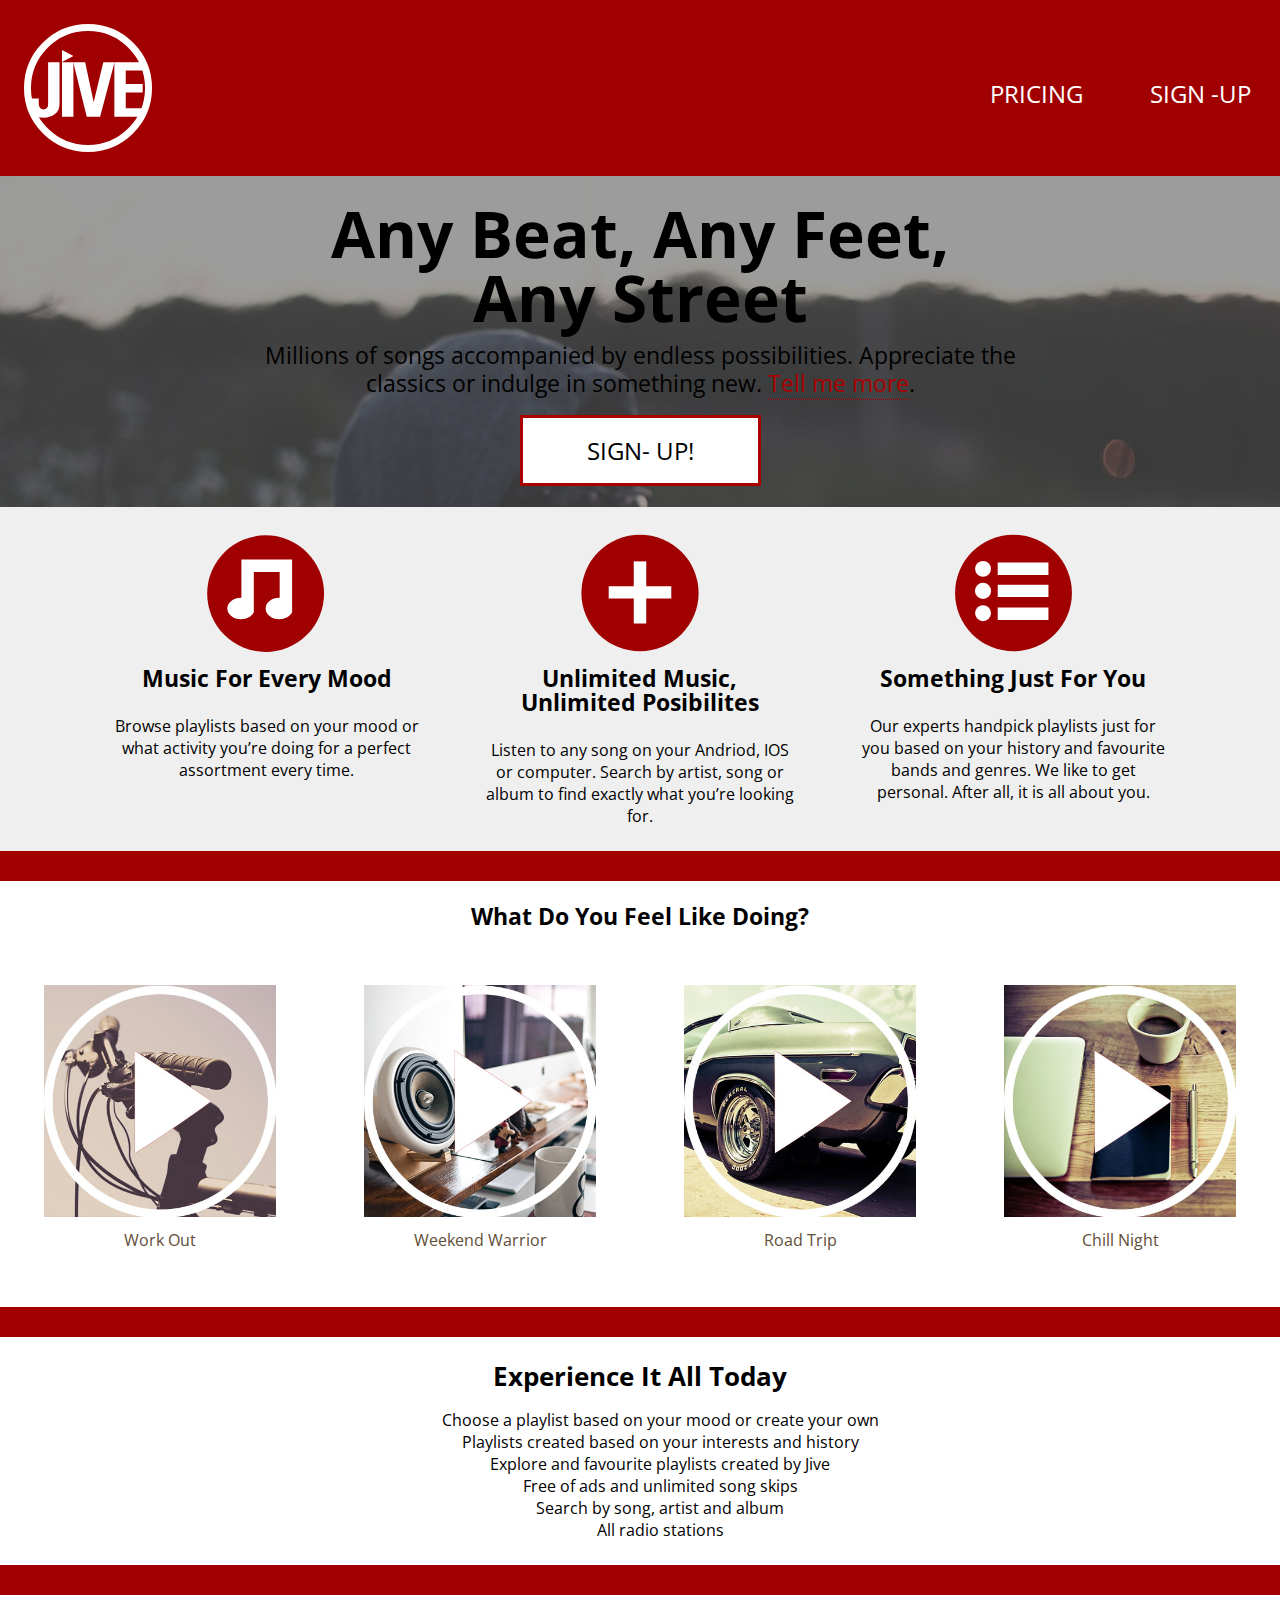
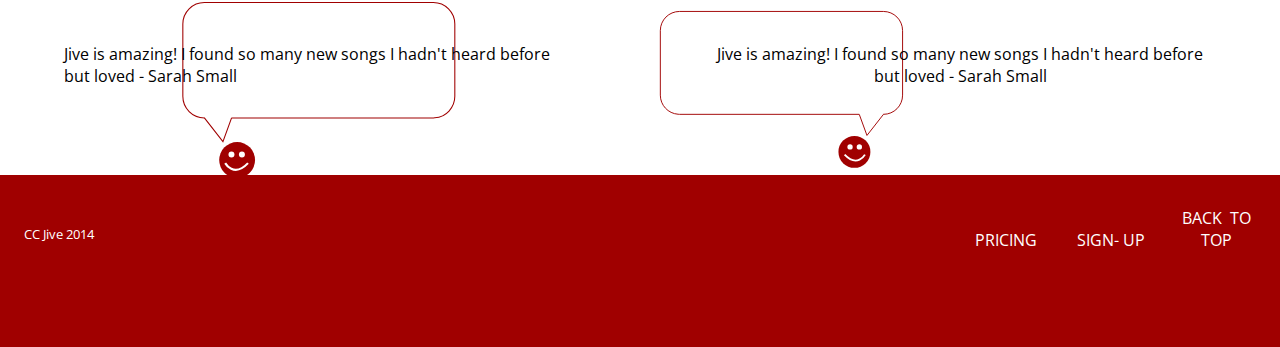
==== commit 64d1f281: "font weight change to headers. pricing fixed" ====
--- a/index.html
+++ b/index.html
@@ -145,7 +145,7 @@
                 </div>
                       
                 </div>
-        </div>
+    </div>
 
     
     <hr>
--- a/css/main.css
+++ b/css/main.css
@@ -193,7 +193,7 @@
 .billboardpricing {
     background-size: cover;
     color:white;
-    padding: 1.75rem 3rem 1.5rem;
+    padding: 4rem 3rem 4rem;
     background-color: rgba(64,64,64,0.9);
     background-image: url(../images/sunset2.jpg);
     position: relative;
@@ -213,8 +213,8 @@
 .billboard h1,
 .billboardpricing h1,
 .billboardsignup h1{
-    font-size: 2.5rem;
-    line-height: 2.5rem
+    font-size: 4rem;
+    line-height: 4rem
 }
 
 .billboard h3,
@@ -294,6 +294,18 @@
     text-align: center;
 }
 
+.price {
+    font-size: 2rem;
+    color:#a00;
+}
+
+.pricename{
+    font-size: 2.5rem;   
+    
+}
+
+
+
 .bubbles{
     margin-left: auto;
     margin-right: auto;
@@ -338,6 +350,7 @@
     background-color: white;
     padding: 1.5rem 1.5rem 1rem;
 }
+
 .pricingfree p{
   margin: 1rem auto 0;   
 }
@@ -391,11 +404,6 @@
     font-size: 1.25rem;
 }
 
-.radiospan{
-    white-space: nowrap;
-    display:inline-block;
-}
-
 input, 
 textarea,
 select{
@@ -407,6 +415,30 @@
  width: 100%   
 }
 
+.radio {
+    border-style: none;
+    padding: 0;
+}
+
+.radiospan {
+    white-space: nowrap;
+}
+
+.radiospan label,
+.radiospan input{
+    display:inline-block;
+}
+
+.radiospan input{
+    margin-right:0;
+    padding-right: 0;
+    width: 5%;
+}
+
+.radiospan label{
+    margin-left:0;
+    padding-left: 0;
+}
 
 form div{
     padding-bottom: 1rem;   
@@ -514,7 +546,10 @@
    width: 100%;
 }
 
-
+.login{
+    margin:.5rem .5rem 0;
+    
+}
 
 
 @media only screen and (min-width: 20em){
@@ -543,12 +578,16 @@
     
     .pricing,
     .pricingfree{
-        margin:0 3rem 0;   
+        margin:0 1rem 0;   
     }
     
     .formpad{
         margin:0 4rem 0;   
 }
+    
+    .login{
+     margin:.5rem 5rem 0;   
+    }
     
     
 }
@@ -621,12 +660,17 @@
     }
     
     .pricingfree {
-        margin: 8.8rem 2rem 0;   
+        margin: 0 2rem 0;   
     }
     
     .formpad{
         margin:0 10rem 0;   
 }    
+    
+     .login{
+     margin:.5rem 7rem 0;   
+    }
+    
 }
 
 
@@ -636,12 +680,16 @@
     }
     
      .pricingfree {
-     margin: 7.5rem 3rem 0;   
+     margin: 0 3rem 0;   
     }
     
     .formpad{
         margin:0 15rem 0;   
 }
+    
+     .login{
+         margin:.5rem 10rem 0;   
+    }
     
 }
 
@@ -707,7 +755,7 @@
     }
     
      .pricingfree {
-     margin: 8.8rem 6rem 0;   
+     margin: 0 6rem 0;   
     }
     
     .formpad{
@@ -718,6 +766,10 @@
        margin: 2rem;
     }
     
-}
-
-
+     .login{
+        margin:.5rem 20rem 0;   
+    }
+    
+}
+
+
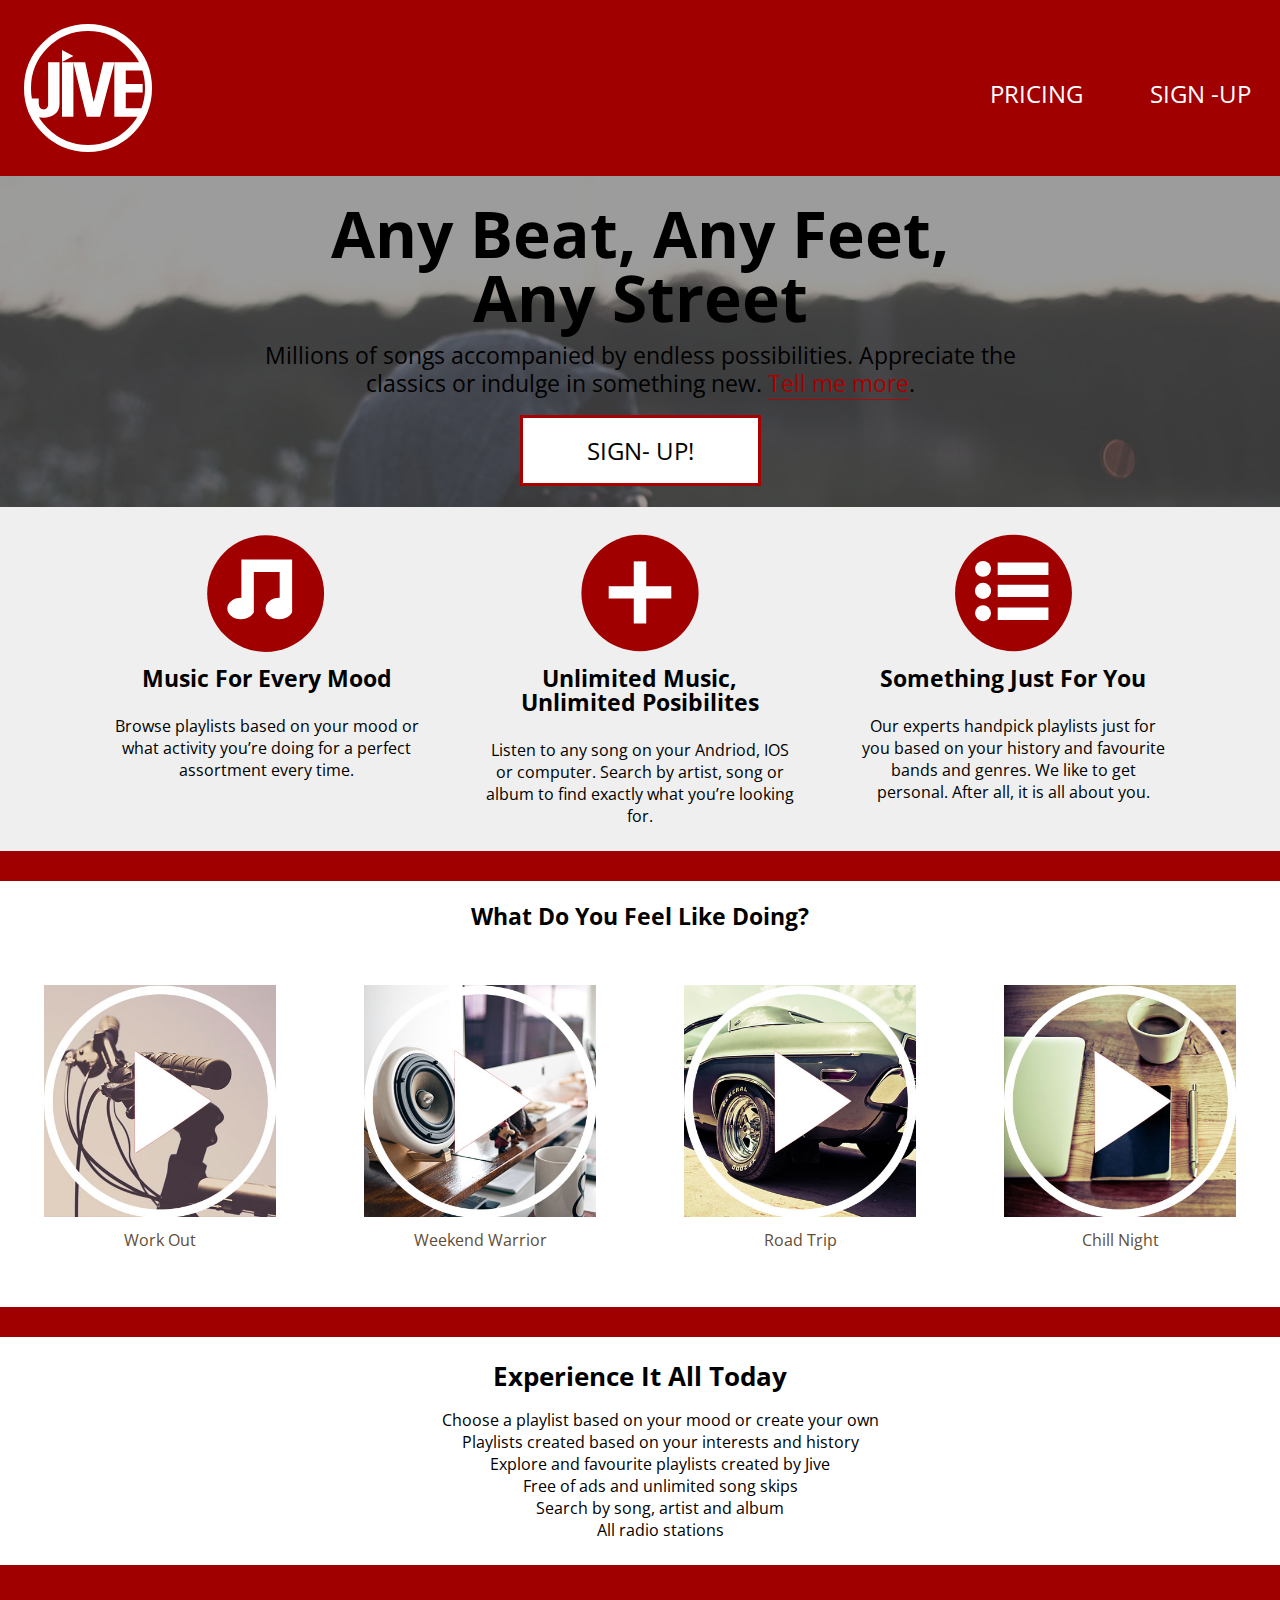
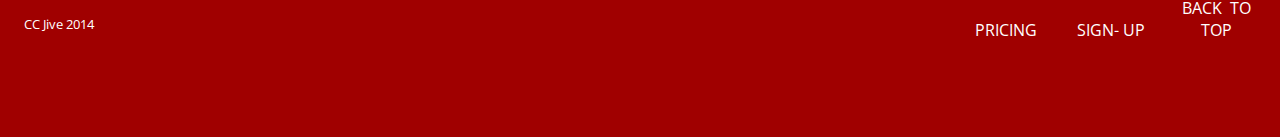
==== commit 96351827: "bubbles removed" ====
--- a/index.html
+++ b/index.html
@@ -161,21 +161,9 @@
             <li>All radio stations</li>
         </ul>  
     </div>
-</div>
     
-    <hr class="push-none">
-    
-    
-<div class="grid bubbles">        
-    <div class="bubble-left unit unit-xs-1 unit-m-1-2 unit-l-1-2">          <p class="review">Jive is amazing! I found so many new songs I hadn't heard before but loved - Sarah Small</p>
-    </div>
-    
-        <div class="bubble-right unit unit-xs-1 unit-m-1-2 unit-l-1-2">
-              <p class="review">Jive is amazing! I found so many new songs I hadn't heard before but loved - Sarah Small</p>
-        </div>
-        
-</div>
-    
+
+
     
 </main>  
     
--- a/css/main.css
+++ b/css/main.css
@@ -316,18 +316,19 @@
 .bubble-left{
     background-image: url(../images/bubble-left.svg);
     background-repeat: no-repeat;
-    background-position: center;
-    background-size: 20em;
-    padding-bottom: 5.5rem;
+    background-position: cover;
+    background-size: 25em;
+    padding-bottom: 10em;
     height: auto;
-    text-align: left;
+    text-align: center;
     margin: 0 auto 0;
 }
 
 .bubble-right{
     background-image: url(../images/bubble-right.svg);
     background-repeat: no-repeat;
-    padding-bottom: 5.5rem;
+    background-size: 25em;
+    padding-bottom: 10em;
     height: auto;
     text-align: center;
     overflow: hidden;
@@ -335,7 +336,7 @@
 }
 
 .review{
-    margin: 3rem 4rem 0;
+    margin: 4rem 4rem 0;
 }
 
 .pricing {
@@ -691,6 +692,9 @@
          margin:.5rem 10rem 0;   
     }
     
+
+    
+    
 }
 
 @media only screen and (min-width: 60em) {
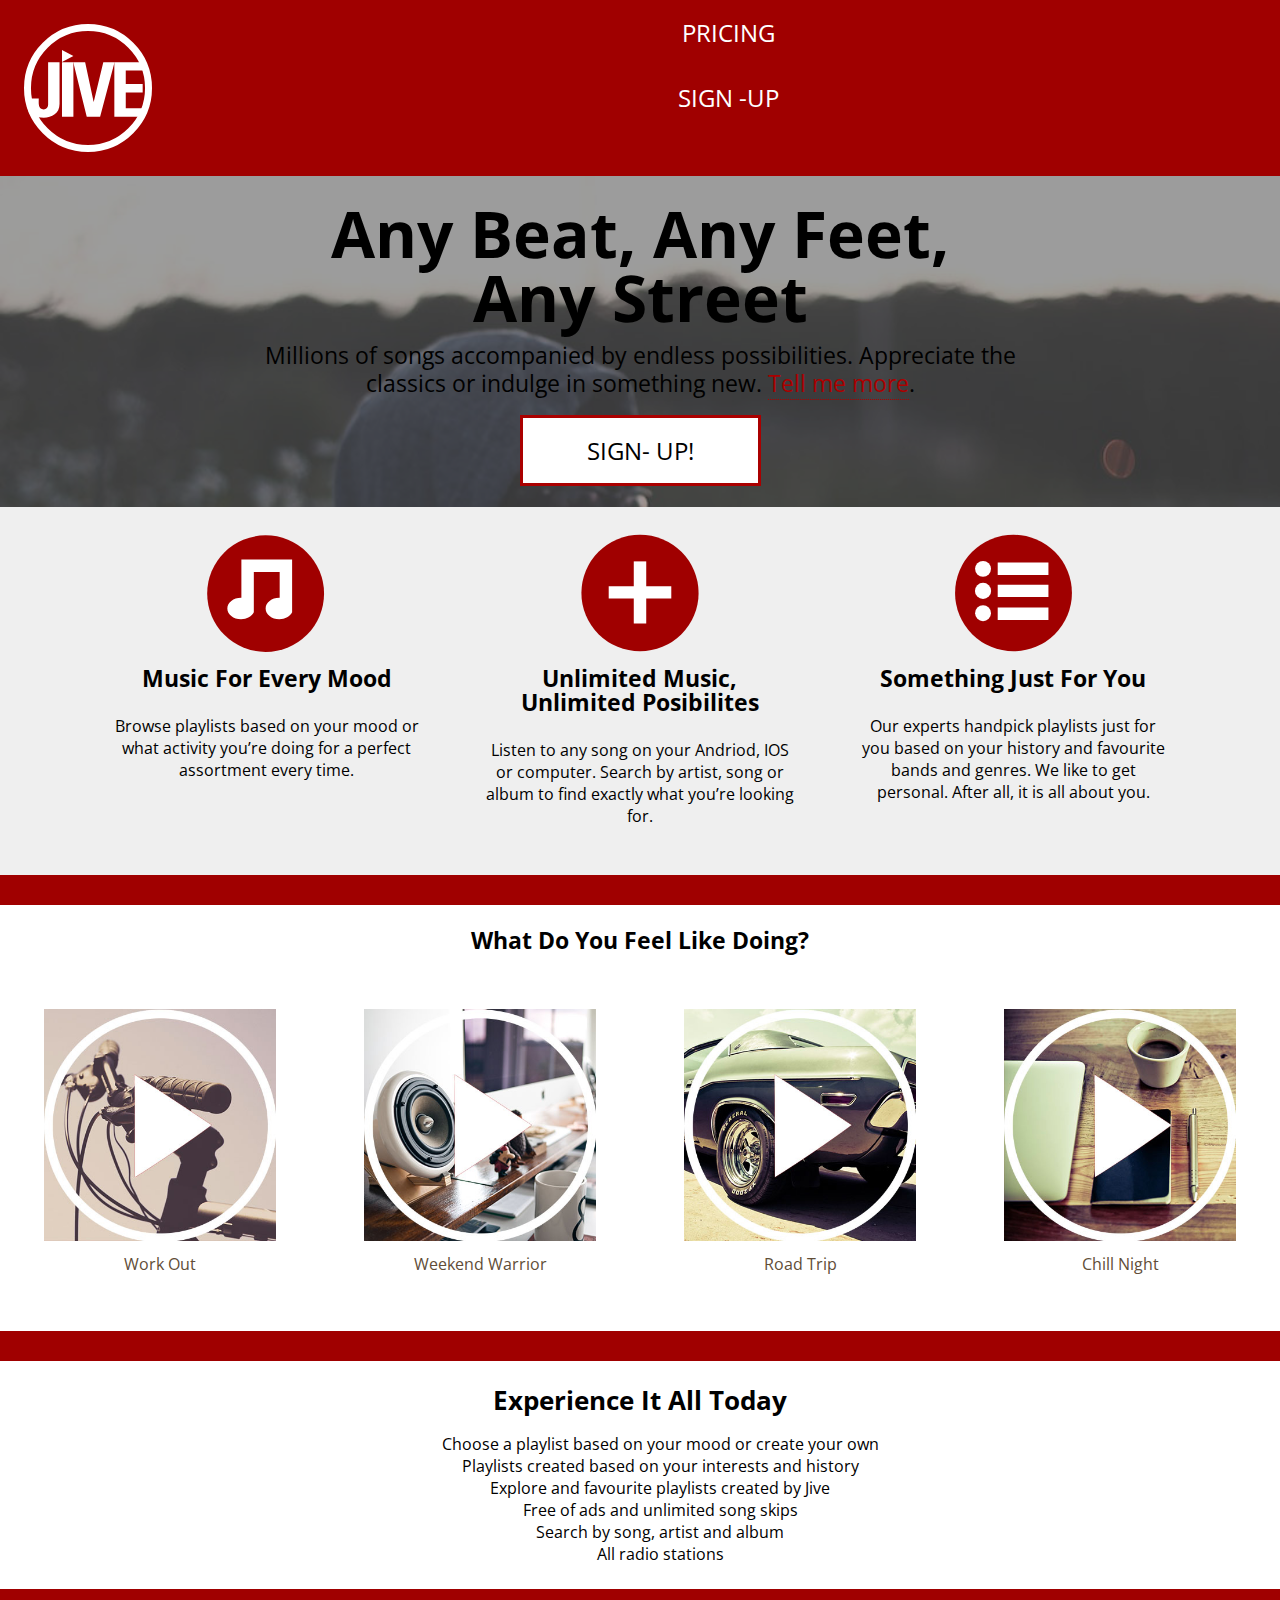
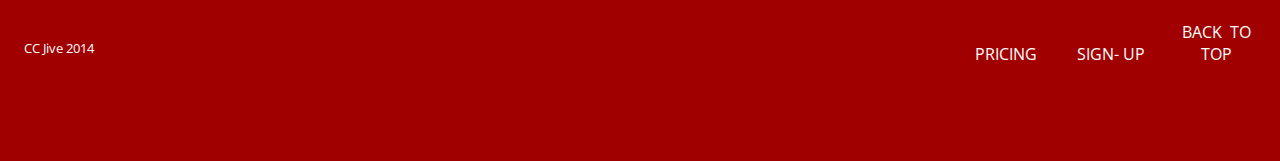
==== commit 23428794: "fig caption changed to p on index" ====
--- a/index.html
+++ b/index.html
@@ -24,7 +24,7 @@
             </a>
             
    
-    <nav class="nav" nav id="nav" nav role="navigation">
+    <nav class="navtop" nav id="nav" nav role="navigation">
         <ul>
                 <li><a href="pricing.html">Pricing</a></li>
                 <li><a href="signup.html">Sign&nbsp;-Up</a></li>
@@ -61,8 +61,8 @@
         <img src="images/icon-music.svg" alt="music note"  class="icons pad-bottom-half">
                <div class="describe"> 
                 <h3>Music for every mood</h3>
-                    <figcaption>Browse playlists based on your mood or what activity you’re doing for a perfect assortment every time. 
-                    </figcaption>
+                    <p>Browse playlists based on your mood or what activity you’re doing for a perfect assortment every time. 
+                    </p>
             </div>
     </figure>
         
@@ -71,8 +71,8 @@
         <img src="images/icon-add.svg" alt="plus sign" class="icons pad-bottom-half">
         <div class="describe"> 
             <h3>Unlimited music, unlimited&nbsp;posibilites </h3>
-                <figcaption>Listen to any song on your Andriod, IOS or computer. Search by artist, song or album to find exactly what you’re looking for. 
-           </figcaption>
+                <p>Listen to any song on your Andriod, IOS or computer. Search by artist, song or album to find exactly what you’re looking for. 
+           </p>
         </div>
     </figure>
     
@@ -81,7 +81,7 @@
         <img src="images/icon-suggest.svg" alt="suggestions" class="icons pad-bottom-half">
            <div class="describe"> 
             <h3>Something just for you</h3>
-                <figcaption>Our experts handpick playlists just for you based on your history and favourite bands and genres. We like to get personal. After&nbsp;all, it is all about you.            </figcaption>
+                <p>Our experts handpick playlists just for you based on your history and favourite bands and genres. We like to get personal. After&nbsp;all, it is all about you.            </p>
             </div>
     </figure>
         
--- a/css/main.css
+++ b/css/main.css
@@ -66,7 +66,7 @@
     margin: .5rem;
 }
 
-.nav {
+.navtop {
     font-family: 'Open Sans Condensed', sans-serif;
     text-transform: uppercase;
     text-align: center;
@@ -74,7 +74,7 @@
    
 }
 
-.nav ul {
+.navtop ul {
     padding-left:0;
     list-style-type: none;
     margin:0;
@@ -82,7 +82,7 @@
     overflow: hidden;
 }
 
-.nav ul li{
+.navtop ul li{
     overflow: hidden;
     margin:0;
     padding-left: 0;
@@ -95,26 +95,26 @@
     
 }
     
-.nav ul li a{
+.navtop ul li a{
     text-decoration: none;
     padding:.2em 1em;
 }
 
-.nav a,
-.nav a:link,
-.nav a:visited {
+.navtop a,
+.navtop a:link,
+.navtop a:visited {
     display: block;
     color: white;
     text-decoration: none;
     padding:1rem;
 }
 
-.nav a:hover,
-.nav a:focus,
-.nav a:active,
-.nav .nav-current,
-.nav .nav-current:link,
-.nav .nav-current:visited {
+.navtop a:hover,
+.navtop a:focus,
+.navtop a:active,
+.navtop .nav-current,
+.navtop .nav-current:link,
+.navtop .nav-current:visited {
     border-bottom: 1px dotted white;
 }
 
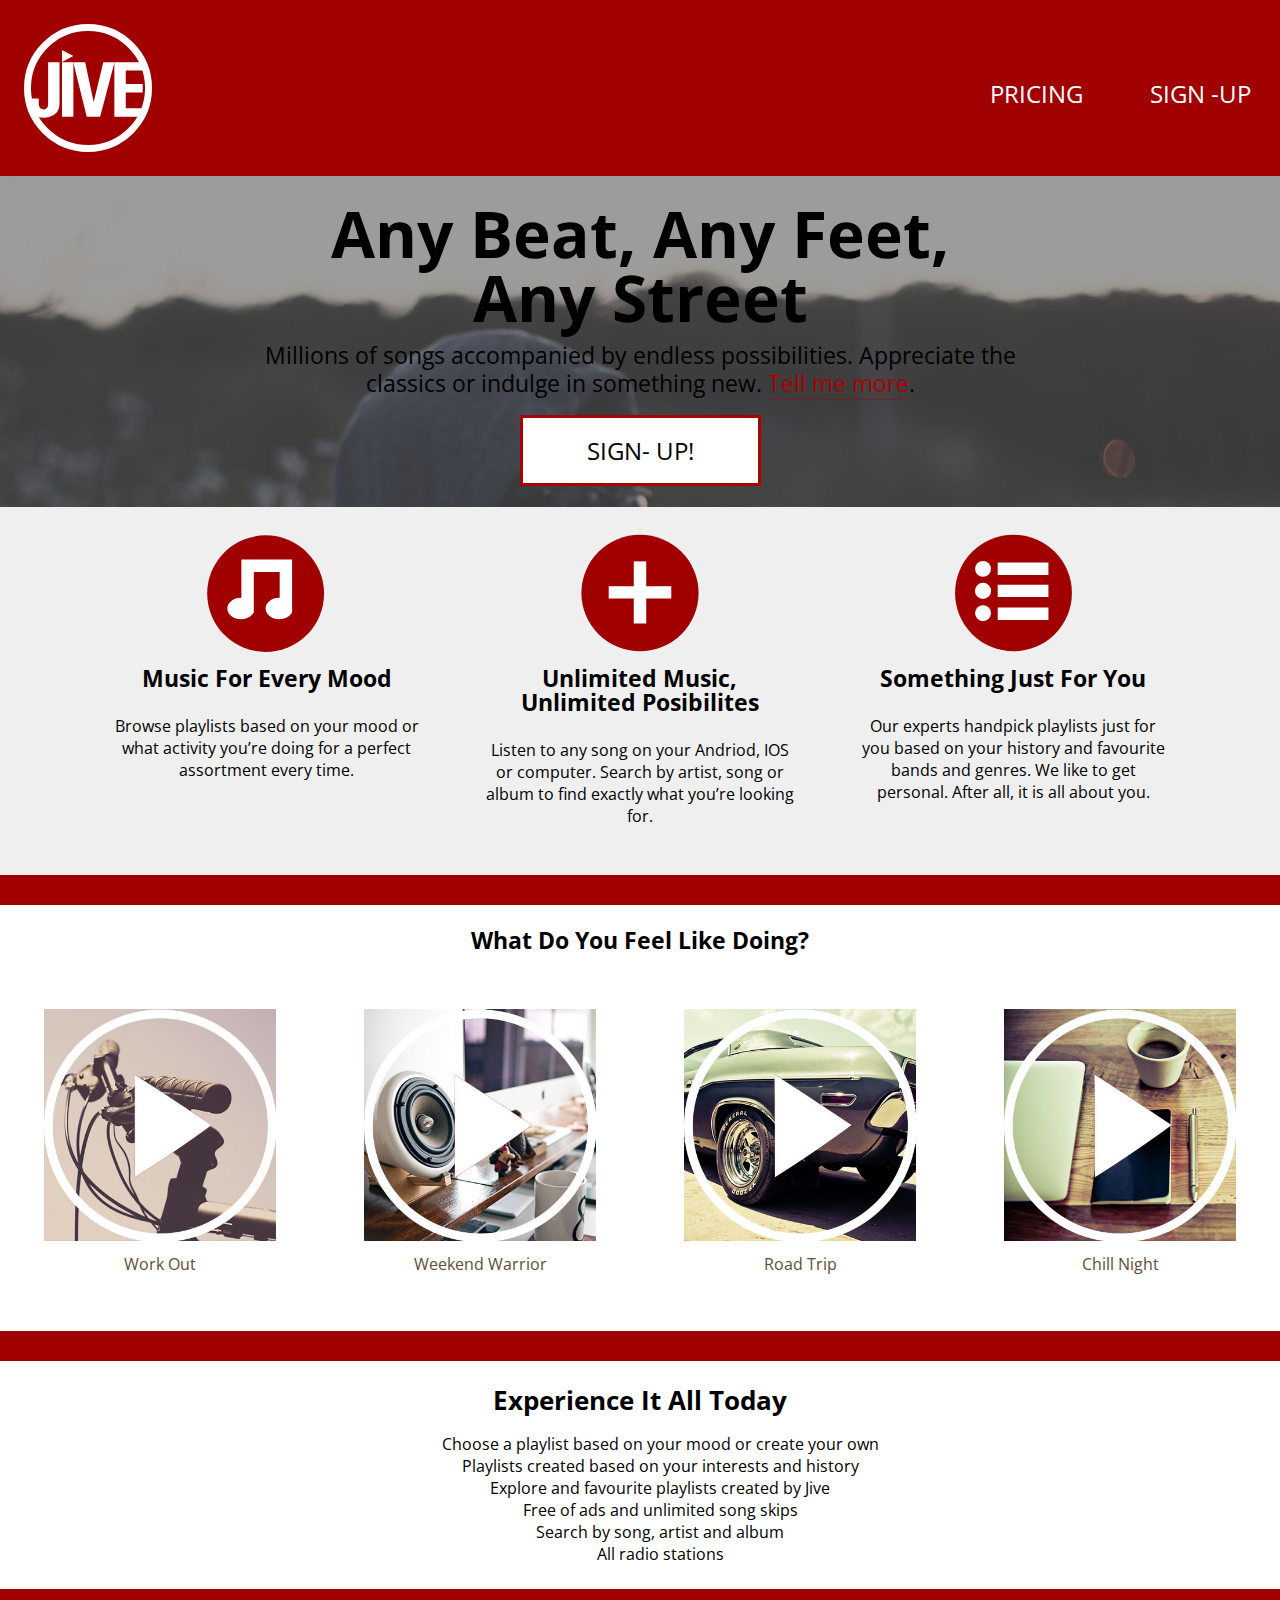
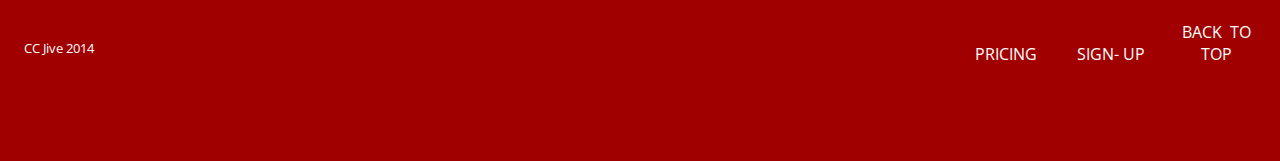
==== commit 15e834ea: "chnages after validation" ====
--- a/index.html
+++ b/index.html
@@ -24,7 +24,7 @@
             </a>
             
    
-    <nav class="navtop" nav id="nav" nav role="navigation">
+    <nav class="navtop" id="nav" role="navigation">
         <ul>
                 <li><a href="pricing.html">Pricing</a></li>
                 <li><a href="signup.html">Sign&nbsp;-Up</a></li>
--- a/css/main.css
+++ b/css/main.css
@@ -555,11 +555,11 @@
 
 @media only screen and (min-width: 20em){
     
-    .nav ul {
+    .navtop ul {
         margin:1rem auto 0;
     }
 
-     .nav ul li {
+     .navtop ul li {
          display:inline-block;
          width: 45%;
      } 
@@ -620,7 +620,7 @@
         width: auto;
     }
     
-      .nav ul{
+      .navtop ul{
         margin:4.3rem 0 0;
         width:100%;
         
@@ -713,18 +713,18 @@
         width: auto;
     }
     
-    .nav {
+    .navtop {
         float:right;
         
     }
     
-    .nav ul{
+    .navtop ul{
         margin:3.8rem 0 0;
         width:100%;
         
     }    
     
-     .nav ul li {
+     .navtop ul li {
      width: 10rem;
     } 
     
@@ -736,7 +736,7 @@
         margin: 1rem auto 0;
     }
     
-      .nav-btm ul li {
+    .nav-btm ul li {
         display: inline-block;
         width:30%
     }
